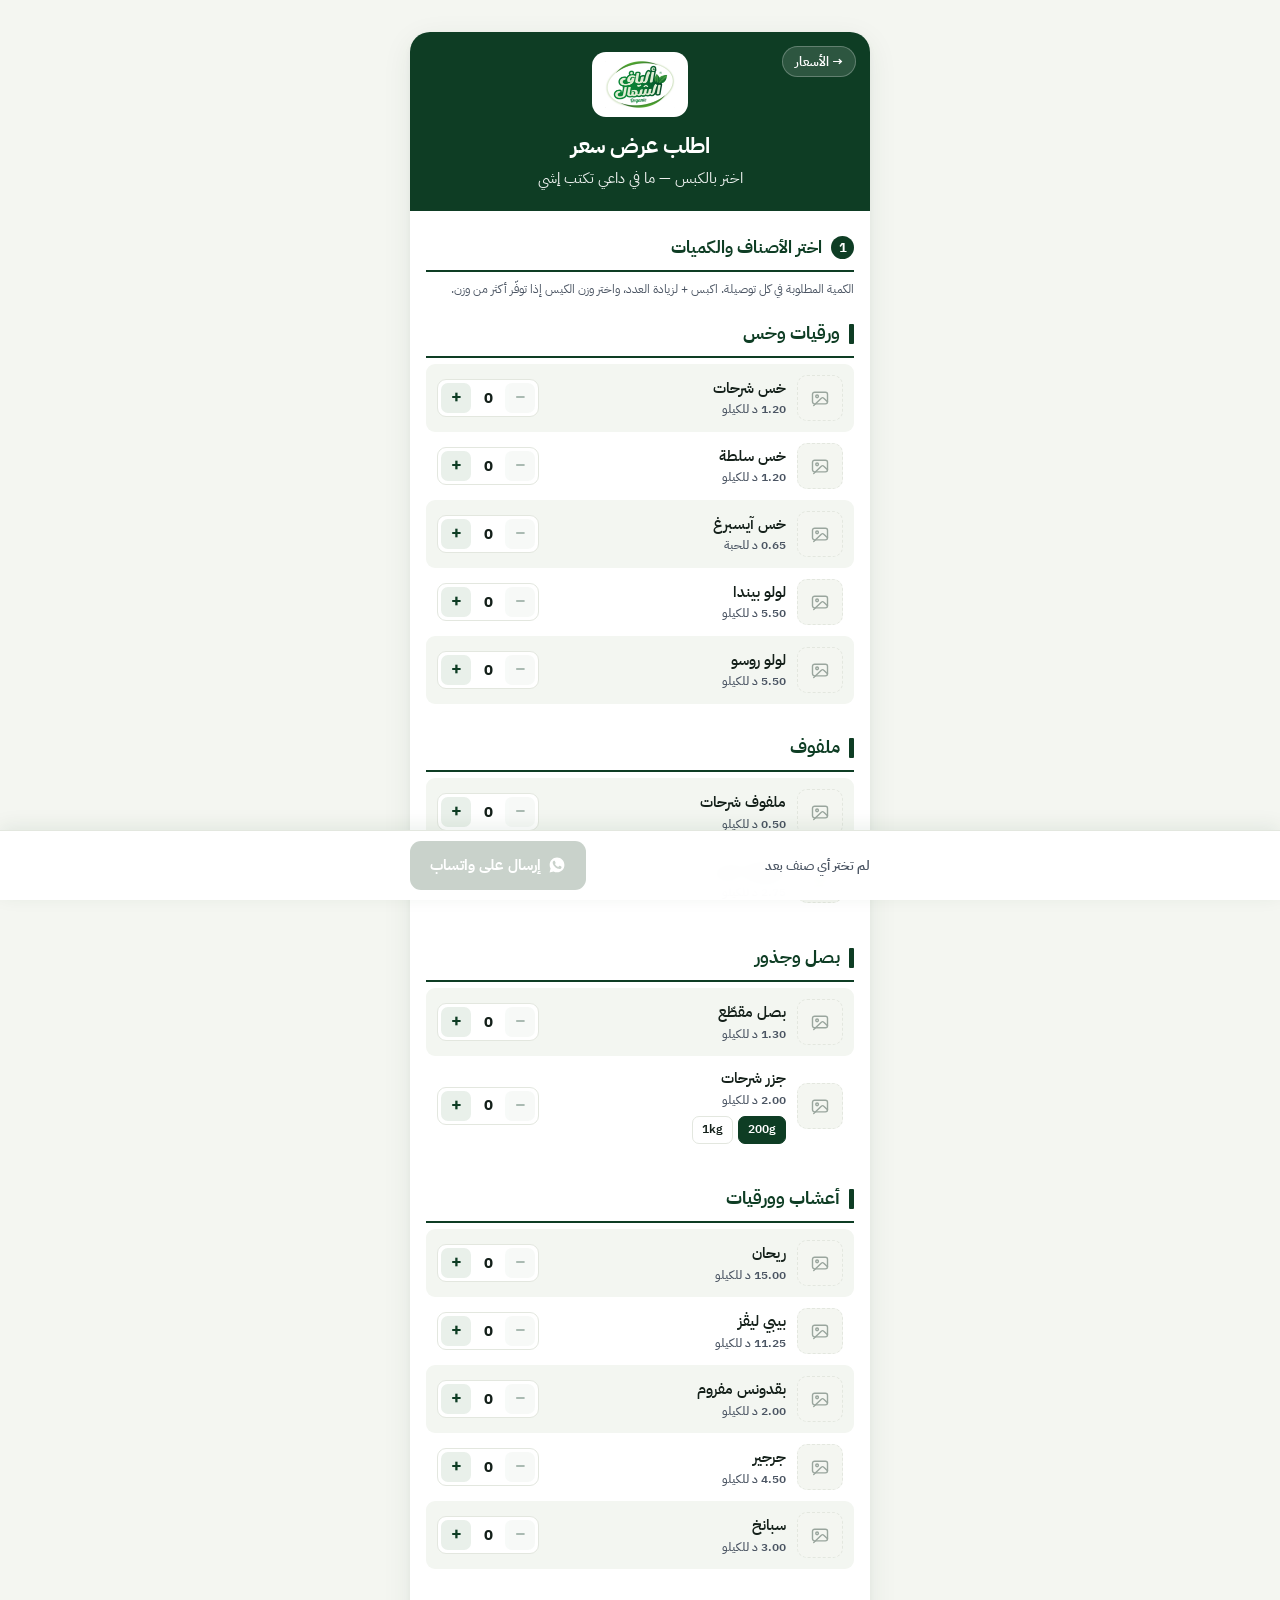
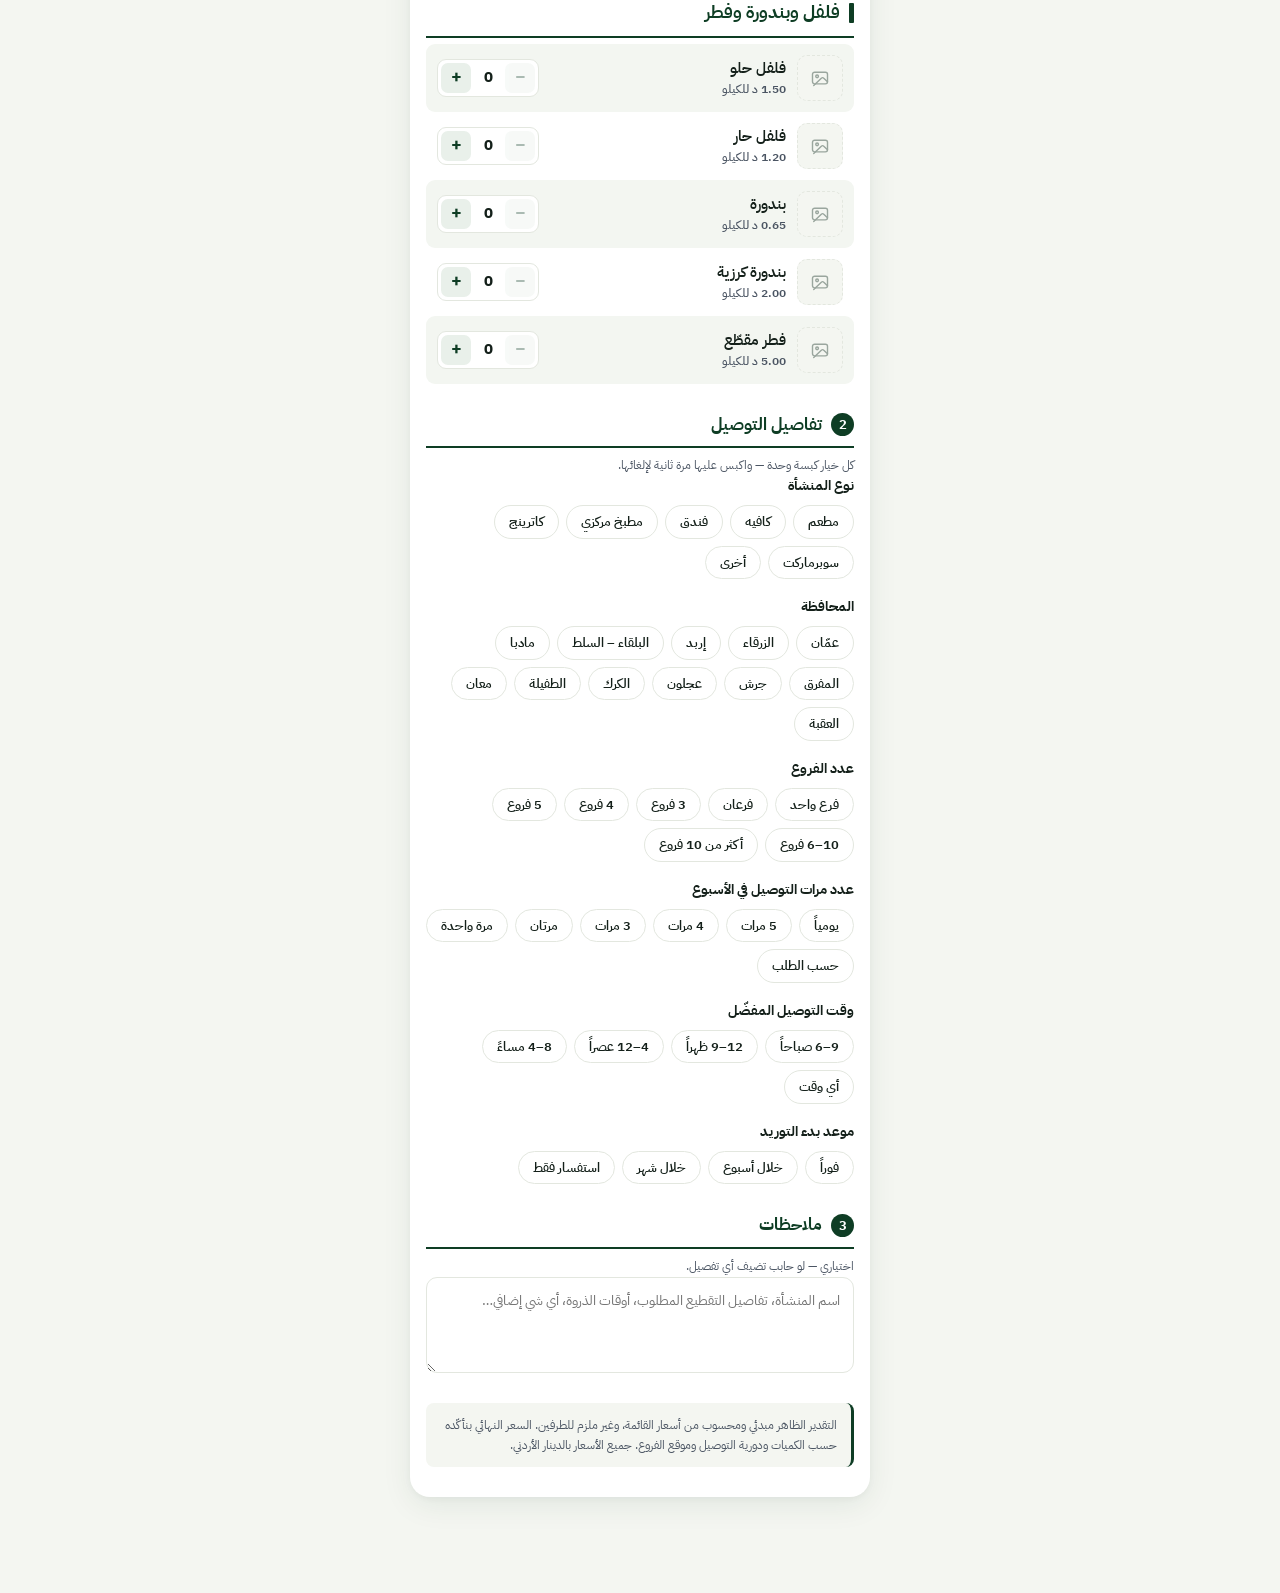
==== quote.html @ bb57bdc0 "Unify catalogue pricing per kilo, add product gallery and quote page Catalogue - Move all pricing to" ====
<!DOCTYPE html>
<html lang="ar" dir="rtl">
<head>
<meta charset="UTF-8">
<meta name="viewport" content="width=device-width, initial-scale=1.0">
<title>اطلب عرض سعر — ألياف الشمال</title>
<meta name="description" content="اختر الأصناف والكميات وتفاصيل التوصيل بالكبس، وأرسل طلب عرض السعر مباشرة على واتساب ألياف الشمال.">

<meta property="og:type" content="website">
<meta property="og:site_name" content="ألياف الشمال">
<meta property="og:locale" content="ar_JO">
<meta property="og:title" content="اطلب عرض سعر — ألياف الشمال">
<meta property="og:description" content="اختر أصنافك وكمياتك وتفاصيل التوصيل بالكبس، ويوصلنا طلبك مرتّباً على واتساب.">
<meta property="og:url" content="https://alyaf-alshamal-prices.pages.dev/quote.html">
<meta property="og:image" content="https://alyaf-alshamal-prices.pages.dev/assets/og-image-v2.png">
<meta property="og:image:width" content="1200">
<meta property="og:image:height" content="630">
<meta property="og:image:alt" content="ألياف الشمال — طلب عرض سعر">
<meta name="twitter:card" content="summary_large_image">

<link rel="icon" href="assets/logo.png">
<link rel="preconnect" href="https://fonts.googleapis.com">
<link rel="preconnect" href="https://fonts.gstatic.com" crossorigin>
<link href="https://fonts.googleapis.com/css2?family=IBM+Plex+Sans+Arabic:wght@400;500;600;700&display=swap" rel="stylesheet">
<link rel="stylesheet" href="assets/styles.css">
</head>

<body class="has-sendbar">
<main class="sheet">

  <header class="masthead compact">
    <a class="back-link" href="index.html">→ الأسعار</a>
    <img src="assets/logo.png" alt="ألياف الشمال">
    <div class="wordmark">اطلب عرض سعر</div>
    <p class="descriptor">اختر بالكبس — ما في داعي تكتب إشي</p>
  </header>

  <div class="steps">

    <section class="step">
      <h2 class="step-heading"><span class="step-num">1</span> اختر الأصناف والكميات</h2>
      <p class="step-note">الكمية المطلوبة في كل توصيلة. اكبس + لزيادة العدد، واختر وزن الكيس إذا توفّر أكثر من وزن.</p>
      <div id="items"></div>
    </section>

    <section class="step">
      <h2 class="step-heading"><span class="step-num">2</span> تفاصيل التوصيل</h2>
      <p class="step-note">كل خيار كبسة وحدة — واكبس عليها مرة ثانية لإلغائها.</p>
      <div id="questions"></div>
    </section>

    <section class="step">
      <h2 class="step-heading"><span class="step-num">3</span> ملاحظات</h2>
      <p class="step-note">اختياري — لو حابب تضيف أي تفصيل.</p>
      <textarea id="notes" placeholder="اسم المنشأة، تفاصيل التقطيع المطلوب، أوقات الذروة، أي شي إضافي…"></textarea>
    </section>

  </div>

  <noscript>
    <p class="noscript-note">
      لاستخدام صفحة طلب عرض السعر يلزم تفعيل الجافاسكربت،
      أو تواصل معنا مباشرة على 0777717753.
    </p>
  </noscript>

  <div class="page-tail">
    <p class="est-note">
      التقدير الظاهر مبدئي ومحسوب من أسعار القائمة، وغير ملزم للطرفين.
      السعر النهائي بنأكّده حسب الكميات ودورية التوصيل وموقع الفروع.
      جميع الأسعار بالدينار الأردني.
    </p>
  </div>

</main>

<div class="sendbar">
  <div class="sendbar-inner">
    <div class="sendbar-sum">
      <div class="sendbar-count" id="sb-count">لم تختر أي صنف بعد</div>
      <div class="sendbar-total" id="sb-total"></div>
    </div>
    <button type="button" class="send-btn" id="send" disabled>
      <svg viewBox="0 0 24 24" fill="currentColor" aria-hidden="true"><path d="M12.04 2C6.6 2 2.2 6.4 2.2 11.84c0 1.74.46 3.42 1.32 4.9L2.06 22l5.4-1.42a9.8 9.8 0 0 0 4.58 1.16h.01c5.43 0 9.84-4.4 9.84-9.84C21.89 6.4 17.48 2 12.04 2Zm5.76 13.9c-.24.68-1.4 1.3-1.94 1.34-.5.05-1.13.07-1.82-.11-.42-.11-.96-.29-1.65-.59-2.9-1.25-4.8-4.17-4.94-4.36-.15-.2-1.19-1.58-1.19-3.02s.76-2.14 1.03-2.44c.27-.29.58-.37.78-.37h.56c.18 0 .42-.03.65.5.24.55.82 1.9.89 2.04.07.15.12.32.02.51-.1.2-.15.32-.29.49-.15.17-.31.38-.44.51-.15.15-.3.31-.13.6.17.3.76 1.24 1.62 2.01 1.11.99 2.05 1.3 2.34 1.44.29.15.46.12.63-.07.17-.2.73-.85.92-1.14.2-.29.39-.24.66-.15.27.1 1.71.81 2 .95.29.15.49.22.56.34.07.12.07.7-.17 1.38Z"/></svg>
      إرسال على واتساب
    </button>
  </div>
</div>

<script src="assets/products.js"></script>
<script src="assets/gallery.js"></script>
<script src="assets/quote.js"></script>
</body>
</html>
---- assets/styles.css ----
/* ============================================================
   ألياف الشمال — تنسيقات مشتركة (صفحة الأسعار + طلب عرض السعر)
   ============================================================ */

*, *::before, *::after { box-sizing: border-box; margin: 0; padding: 0; }

/* السمة hidden تسبق أي display في هذا الملف */
[hidden] { display: none !important; }

/* عزل الأرقام والنطاقات الرقمية عن اتجاه النص العربي */
bdi { direction: ltr; unicode-bidi: isolate; }

:root {
  --brand:        #0E3D24;
  --brand-soft:   #175C36;
  --brand-tint:   #E9F0EA;
  --whatsapp:     #25D366;
  --whatsapp-hov: #1FB558;
  --paper:        #FFFFFF;
  --surface:      #F4F6F1;
  --band:         #F3F6F1;
  --rule:         #E3E7DF;
  --text:         #14201A;
  --text-soft:    #4B5563;
  --sheet-w:      460px;
}

html { background: var(--surface); }

body {
  font-family: 'IBM Plex Sans Arabic', system-ui, sans-serif;
  background: var(--surface);
  color: var(--text);
  line-height: 1.55;
  padding: 18px 14px 36px;
  -webkit-font-smoothing: antialiased;
}
body.no-scroll { overflow: hidden; }
body.has-sendbar { padding-bottom: calc(96px + env(safe-area-inset-bottom)); }

.sheet {
  max-width: var(--sheet-w);
  margin-inline: auto;
  background: var(--paper);
  border-radius: 20px;
  box-shadow: 0 8px 30px rgba(14, 61, 36, .08), 0 2px 6px rgba(0, 0, 0, .04);
}

button { font: inherit; color: inherit; }

/* ---------- الترويسة ---------- */
.masthead {
  background: var(--brand);
  color: #fff;
  text-align: center;
  padding: 30px 22px 26px;
  border-radius: 20px 20px 0 0;
  position: relative;
}
.masthead img {
  width: 138px;
  height: auto;
  display: block;
  margin-inline: auto;
  margin-bottom: 16px;
  background: #fff;
  padding: 12px 16px;
  border-radius: 14px;
}
.wordmark { font-size: 30px; font-weight: 700; letter-spacing: -.5px; }
.descriptor { font-size: 14.5px; opacity: .92; margin-top: 4px; }

.service-notes {
  display: flex;
  flex-wrap: wrap;
  justify-content: center;
  gap: 7px;
  margin-top: 16px;
}
.service-notes span {
  border: 1px solid rgba(255, 255, 255, .28);
  background: rgba(255, 255, 255, .1);
  border-radius: 999px;
  padding: 5px 13px;
  font-size: 12px;
  font-weight: 500;
}

/* ترويسة مختصرة لصفحة طلب السعر */
.masthead.compact { padding: 20px 18px 22px; }
.masthead.compact img { width: 96px; margin-bottom: 12px; padding: 9px 13px; }
.masthead.compact .wordmark { font-size: 22px; }

.back-link {
  position: absolute;
  inset-inline-start: 14px;
  top: 14px;
  color: #fff;
  text-decoration: none;
  font-size: 12.5px;
  font-weight: 600;
  background: rgba(255, 255, 255, .13);
  border: 1px solid rgba(255, 255, 255, .25);
  border-radius: 999px;
  padding: 5px 12px;
}

/* ---------- الكتالوج ---------- */
.catalogue { padding: 6px 16px 4px; }

.group + .group { margin-top: 30px; }
.group:first-child { margin-top: 22px; }

.group-heading {
  font-size: 17.5px;
  font-weight: 700;
  color: var(--brand);
  padding-bottom: 9px;
  margin-bottom: 6px;
  border-bottom: 2px solid var(--brand);
  display: flex;
  align-items: center;
  gap: 9px;
}
.group-heading::before {
  content: "";
  width: 5px;
  height: 20px;
  background: var(--brand);
  border-radius: 1px;
}

.group ul { list-style: none; }

.line {
  display: grid;
  grid-template-columns: 46px 1fr auto;
  align-items: center;
  gap: 11px;
  padding: 10px;
  border-radius: 8px;
}
.line:nth-child(even) { background: var(--band); }

.line-main { min-width: 0; }
.name { font-size: 15.5px; font-weight: 600; }

.packs {
  font-size: 11.8px;
  font-weight: 500;
  color: var(--text-soft);
  margin-top: 2px;
  display: flex;
  flex-direction: column;
  gap: 1px;
}
.packs span { white-space: nowrap; }
.packs bdi { font-weight: 600; }

.line.no-photo, .pick.no-photo { grid-template-columns: 1fr auto; }

.price {
  text-align: left;
  border-inline-start: 1px solid var(--rule);
  padding-inline-start: 11px;
  min-width: 78px;
}
.price b {
  display: block;
  font-size: 19px;
  font-weight: 700;
  color: var(--brand);
  direction: ltr;
  font-variant-numeric: tabular-nums;
  line-height: 1.15;
}
.price small {
  display: block;
  font-size: 10.5px;
  font-weight: 600;
  color: var(--text-soft);
}

/* ---------- كبسة الصورة ---------- */
.photo-btn {
  position: relative;
  width: 46px;
  height: 46px;
  padding: 0;
  border: 1px solid var(--rule);
  border-radius: 10px;
  background: var(--paper);
  cursor: pointer;
  overflow: hidden;
  display: grid;
  place-items: center;
  flex: none;
}
.photo-btn img { width: 100%; height: 100%; object-fit: cover; display: block; }
.photo-btn svg { width: 20px; height: 20px; color: #9AA69E; }
.photo-btn.is-empty { background: var(--surface); border-style: dashed; }
.photo-btn:hover { border-color: var(--brand); }
.photo-btn:focus-visible { outline: 2px solid var(--brand); outline-offset: 2px; }

.photo-badge {
  position: absolute;
  inset-block-end: 2px;
  inset-inline-end: 2px;
  background: rgba(14, 61, 36, .85);
  color: #fff;
  font-size: 9.5px;
  font-weight: 700;
  line-height: 1;
  padding: 2px 4px;
  border-radius: 4px;
}

.photo-hint {
  display: flex;
  align-items: center;
  gap: 7px;
  margin: 16px 16px 0;
  padding: 9px 12px;
  background: var(--brand-tint);
  color: var(--brand);
  border-radius: 9px;
  font-size: 11.8px;
  font-weight: 600;
}

/* ---------- المعرض ---------- */
.lightbox {
  position: fixed;
  inset: 0;
  z-index: 60;
  background: rgba(10, 22, 16, .82);
  display: grid;
  place-items: center;
  padding: 16px;
}
.lightbox[hidden] { display: none; }

.lb-panel {
  width: 100%;
  max-width: var(--sheet-w);
  background: var(--paper);
  border-radius: 16px;
  overflow: hidden;
}
.lb-head {
  display: flex;
  align-items: center;
  justify-content: space-between;
  gap: 10px;
  background: var(--brand);
  color: #fff;
  padding: 11px 14px;
}
.lb-name { font-size: 15.5px; font-weight: 700; }
.lb-close {
  border: 0;
  background: rgba(255, 255, 255, .16);
  color: #fff;
  width: 30px;
  height: 30px;
  border-radius: 8px;
  cursor: pointer;
  font-size: 14px;
  line-height: 1;
}

.lb-frame {
  position: relative;
  background: var(--surface);
  aspect-ratio: 4 / 3;
  display: grid;
  place-items: center;
  overflow: hidden;
}
.lb-img { width: 100%; height: 100%; object-fit: contain; display: block; }
.lb-empty { font-size: 13px; color: var(--text-soft); font-weight: 600; padding: 20px; text-align: center; }

.lb-nav {
  position: absolute;
  top: 50%;
  transform: translateY(-50%);
  width: 40px;
  height: 40px;
  border: 0;
  border-radius: 50%;
  background: rgba(255, 255, 255, .93);
  box-shadow: 0 2px 8px rgba(0, 0, 0, .18);
  cursor: pointer;
  font-size: 26px;
  line-height: 1;
  color: var(--brand);
  display: grid;
  place-items: center;
  padding-bottom: 3px;
}
.lb-prev { inset-inline-start: 10px; }
.lb-next { inset-inline-end: 10px; }

.lb-counter {
  text-align: center;
  font-size: 12px;
  font-weight: 700;
  color: var(--text-soft);
  padding: 9px;
  direction: ltr;
}

/* ---------- شروط الخدمة ---------- */
.service-grid {
  display: grid;
  grid-template-columns: 1fr 1fr;
  gap: 8px;
  padding: 26px 16px 0;
}
.service-grid div {
  background: var(--brand-tint);
  color: var(--brand);
  border-radius: 10px;
  padding: 11px 13px;
  font-size: 12.5px;
  font-weight: 600;
}

/* ---------- بطاقتان: عرض سعر + عيّنة مجانية ---------- */
.dual {
  display: grid;
  grid-template-columns: 1fr 1fr;
  gap: 9px;
  padding: 22px 16px 0;
}
.dual-card {
  display: flex;
  flex-direction: column;
  align-items: center;
  text-align: center;
  gap: 5px;
  text-decoration: none;
  border-radius: 13px;
  padding: 17px 12px 16px;
  background: var(--brand-tint);
  color: var(--brand);
  border: 1px solid transparent;
}
.dual-card.is-primary { background: var(--brand); color: #fff; }
.dual-card:not(.is-primary) { border-color: var(--rule); }
.dual-card svg { width: 26px; height: 26px; margin-bottom: 2px; }
.dual-title { font-size: 15px; font-weight: 700; line-height: 1.3; }
.dual-sub { font-size: 11.5px; font-weight: 500; opacity: .82; line-height: 1.45; }

/* ---------- الطلب ---------- */
.order { padding: 14px 16px 4px; }
.order a {
  display: block;
  background: var(--whatsapp);
  color: #fff;
  text-align: center;
  text-decoration: none;
  font-size: 16px;
  font-weight: 700;
  padding: 15px 18px;
  border-radius: 12px;
}
.order a:hover { background: var(--whatsapp-hov); }
.order .tel {
  text-align: center;
  font-size: 19px;
  font-weight: 700;
  letter-spacing: 1px;
  direction: ltr;
  margin-top: 11px;
}
.order .tel-note {
  text-align: center;
  font-size: 11.5px;
  color: var(--text-soft);
  margin-top: 2px;
}

/* ---------- التذييل ---------- */
.closing { padding: 20px 16px 24px; }

.policy {
  background: var(--surface);
  border-inline-start: 3px solid var(--brand);
  border-radius: 8px;
  padding: 13px 15px;
  font-size: 12px;
  line-height: 1.7;
  color: var(--text-soft);
}
.policy b {
  display: block;
  color: var(--brand);
  font-size: 12.5px;
  margin-bottom: 4px;
}

.currency-note {
  text-align: center;
  font-size: 11.5px;
  color: var(--text-soft);
  margin-top: 14px;
  padding-top: 14px;
  border-top: 1px solid var(--rule);
}

.noscript-note {
  margin: 20px 16px;
  padding: 14px;
  background: #FDF1E7;
  border: 1px solid #F0D3B8;
  border-radius: 10px;
  font-size: 13px;
  color: #7A4A1E;
  text-align: center;
}

/* ============================================================
   صفحة طلب عرض السعر
   ============================================================ */

.steps { padding: 4px 16px 0; }
.step + .step { margin-top: 28px; }
.step:first-child { margin-top: 20px; }

.step-heading {
  display: flex;
  align-items: center;
  gap: 9px;
  font-size: 16.5px;
  font-weight: 700;
  color: var(--brand);
  padding-bottom: 9px;
  border-bottom: 2px solid var(--brand);
  margin-bottom: 4px;
}
.step-num {
  flex: none;
  width: 23px;
  height: 23px;
  border-radius: 50%;
  background: var(--brand);
  color: #fff;
  font-size: 12.5px;
  display: grid;
  place-items: center;
}
.step-note {
  font-size: 11.8px;
  color: var(--text-soft);
  margin: 8px 0 2px;
}

.q-block + .q-block { margin-top: 18px; }
.q-label { font-size: 13.5px; font-weight: 700; margin-bottom: 8px; }
.q-label .q-opt { font-size: 11px; font-weight: 500; color: var(--text-soft); }

.chips { display: flex; flex-wrap: wrap; gap: 7px; }
.chip {
  border: 1px solid var(--rule);
  background: var(--paper);
  border-radius: 999px;
  padding: 7px 14px;
  font-size: 13px;
  font-weight: 600;
  color: var(--text);
  cursor: pointer;
  line-height: 1.35;
}
.chip[aria-pressed="true"] {
  background: var(--brand);
  border-color: var(--brand);
  color: #fff;
}
.chip:focus-visible { outline: 2px solid var(--brand); outline-offset: 2px; }

/* صفوف الأصناف في صفحة الطلب */
.pick {
  display: grid;
  grid-template-columns: 46px 1fr auto;
  align-items: center;
  gap: 11px;
  padding: 10px;
  border-radius: 9px;
  border: 1px solid transparent;
}
.pick:nth-child(even) { background: var(--band); }
.pick.is-on {
  background: var(--brand-tint);
  border-color: rgba(14, 61, 36, .22);
}
.pick-main { min-width: 0; }
.pick-name { font-size: 15px; font-weight: 600; }
.pick-meta {
  font-size: 11.5px;
  color: var(--text-soft);
  font-weight: 500;
  margin-top: 1px;
}
.pick-meta bdi { font-weight: 600; }

.pack-chips { display: flex; flex-wrap: wrap; gap: 5px; margin-top: 7px; }
.pack-chip {
  border: 1px solid var(--rule);
  background: var(--paper);
  border-radius: 7px;
  padding: 4px 9px;
  font-size: 11.5px;
  font-weight: 600;
  cursor: pointer;
  direction: ltr;
}
.pack-chip[aria-pressed="true"] {
  background: var(--brand);
  border-color: var(--brand);
  color: #fff;
}

.stepper {
  display: flex;
  align-items: center;
  gap: 3px;
  background: var(--paper);
  border: 1px solid var(--rule);
  border-radius: 9px;
  padding: 3px;
}
.stepper button {
  width: 30px;
  height: 30px;
  border: 0;
  border-radius: 7px;
  background: var(--brand-tint);
  color: var(--brand);
  font-size: 18px;
  font-weight: 700;
  line-height: 1;
  cursor: pointer;
  display: grid;
  place-items: center;
  padding-bottom: 2px;
}
.stepper button:disabled { opacity: .35; cursor: default; }
.stepper output {
  min-width: 28px;
  text-align: center;
  font-size: 15px;
  font-weight: 700;
  font-variant-numeric: tabular-nums;
  direction: ltr;
}

#notes {
  width: 100%;
  min-height: 96px;
  border: 1px solid var(--rule);
  border-radius: 11px;
  padding: 12px 13px;
  font: inherit;
  font-size: 14px;
  line-height: 1.6;
  background: var(--paper);
  color: var(--text);
  resize: vertical;
}
#notes:focus { outline: 2px solid var(--brand); outline-offset: 1px; border-color: var(--brand); }

/* الشريط السفلي */
.sendbar {
  position: fixed;
  inset-inline: 0;
  bottom: 0;
  z-index: 40;
  background: rgba(255, 255, 255, .97);
  backdrop-filter: blur(8px);
  border-top: 1px solid var(--rule);
  box-shadow: 0 -4px 18px rgba(14, 61, 36, .08);
  padding: 10px 14px calc(10px + env(safe-area-inset-bottom));
}
.sendbar-inner {
  max-width: var(--sheet-w);
  margin-inline: auto;
  display: flex;
  align-items: center;
  gap: 10px;
}
.sendbar-sum { flex: 1; min-width: 0; line-height: 1.4; }
.sendbar-count { font-size: 12.5px; font-weight: 600; color: var(--text-soft); }
.sendbar-total {
  font-size: 16px;
  font-weight: 700;
  color: var(--brand);
  font-variant-numeric: tabular-nums;
}

.send-btn {
  flex: none;
  border: 0;
  background: var(--whatsapp);
  color: #fff;
  font-size: 15px;
  font-weight: 700;
  padding: 13px 20px;
  border-radius: 11px;
  cursor: pointer;
  display: flex;
  align-items: center;
  gap: 7px;
}
.send-btn:hover:not(:disabled) { background: var(--whatsapp-hov); }
.send-btn:disabled { background: #C9D2CB; cursor: default; }
.send-btn svg { width: 18px; height: 18px; }

.page-tail { padding: 22px 16px 30px; }
.est-note {
  background: var(--surface);
  border-inline-start: 3px solid var(--brand);
  border-radius: 8px;
  padding: 12px 14px;
  font-size: 11.8px;
  line-height: 1.7;
  color: var(--text-soft);
}

@media (min-width: 600px) {
  body { padding: 32px 20px 60px; }
}

@media print {
  body { padding: 16px 14px 20px; }
  .sheet { box-shadow: none; }
  .order a { color: #fff; }
  .photo-btn, .photo-hint, .lightbox { display: none !important; }
  .line { grid-template-columns: 1fr auto; }
  * { -webkit-print-color-adjust: exact; print-color-adjust: exact; }
}
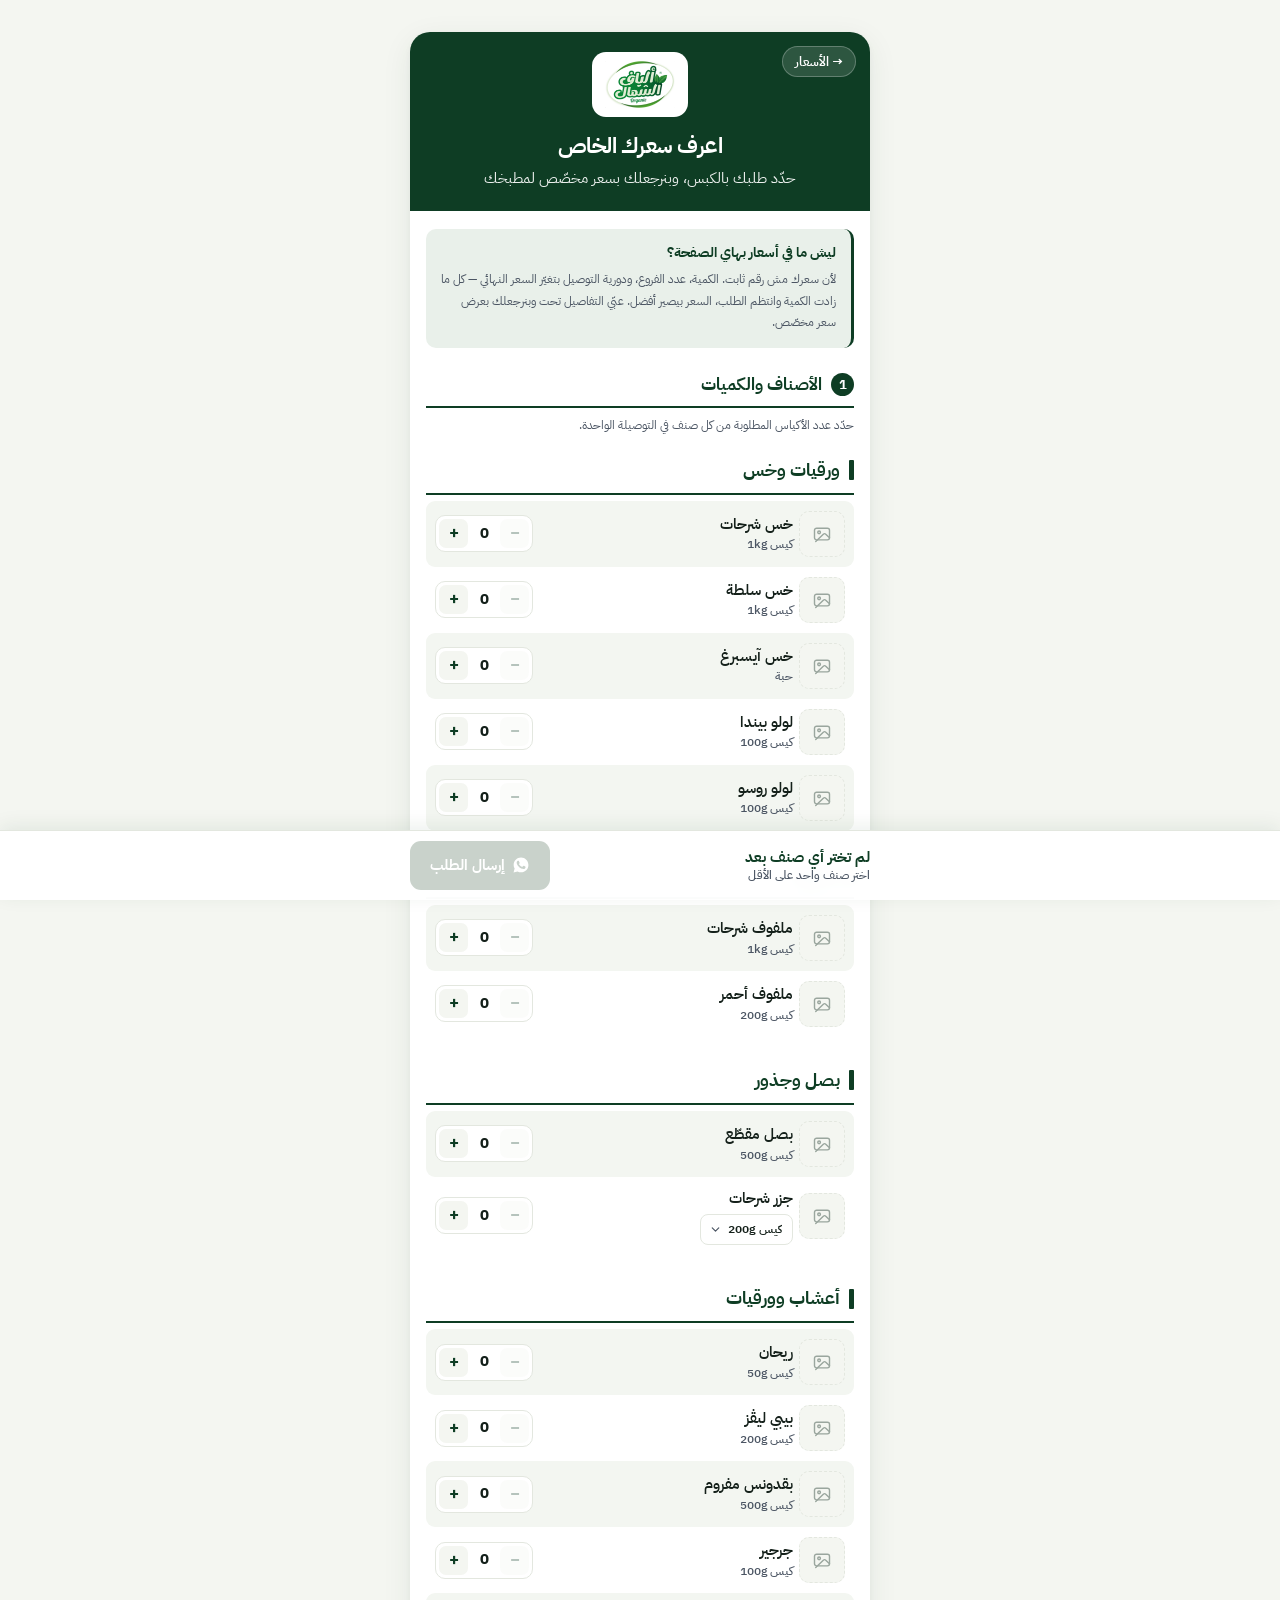
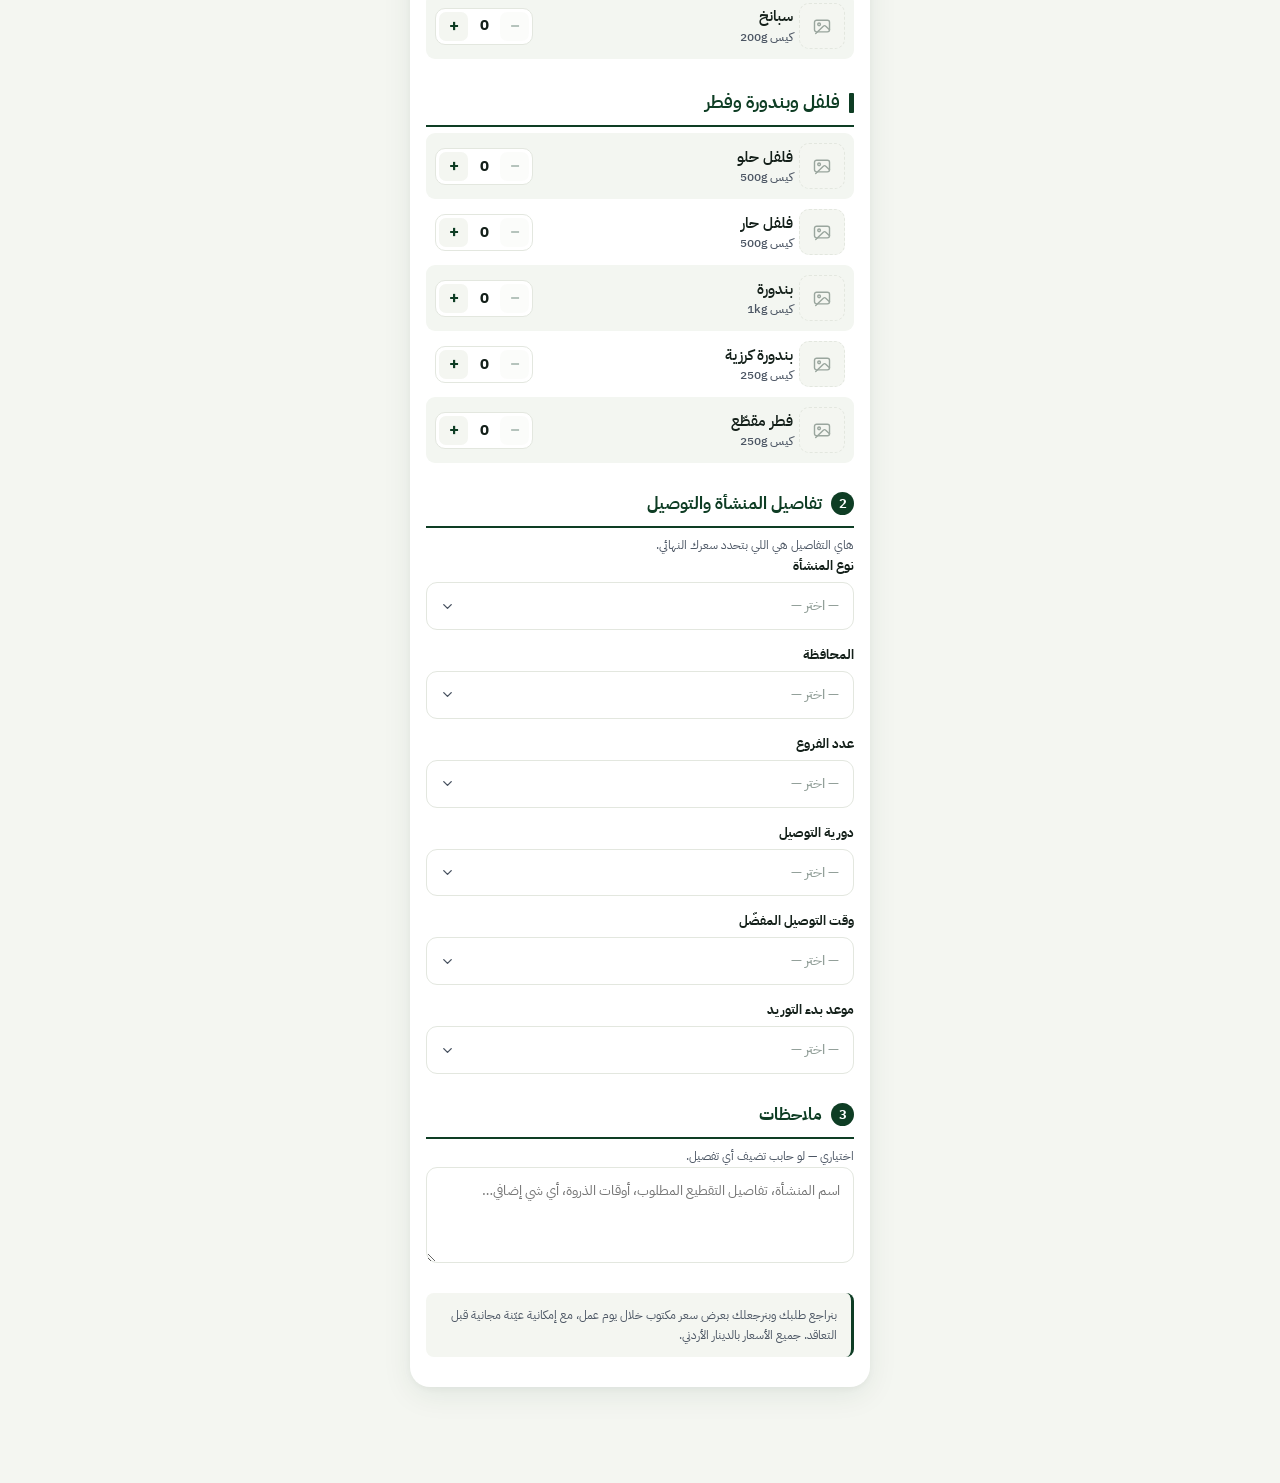
==== commit 878212b3: "Show unit beside price, list sizes in a column, drop prices from quote page Catalogue - Put the curr" ====
--- a/quote.html
+++ b/quote.html
@@ -3,19 +3,19 @@
 <head>
 <meta charset="UTF-8">
 <meta name="viewport" content="width=device-width, initial-scale=1.0">
-<title>اطلب عرض سعر — ألياف الشمال</title>
-<meta name="description" content="اختر الأصناف والكميات وتفاصيل التوصيل بالكبس، وأرسل طلب عرض السعر مباشرة على واتساب ألياف الشمال.">
+<title>اعرف سعرك الخاص — ألياف الشمال</title>
+<meta name="description" content="حدّد أصنافك وكمياتك وتفاصيل التوصيل، واحصل على عرض سعر مخصّص من ألياف الشمال حسب حجم طلبك وعدد فروعك.">
 
 <meta property="og:type" content="website">
 <meta property="og:site_name" content="ألياف الشمال">
 <meta property="og:locale" content="ar_JO">
-<meta property="og:title" content="اطلب عرض سعر — ألياف الشمال">
-<meta property="og:description" content="اختر أصنافك وكمياتك وتفاصيل التوصيل بالكبس، ويوصلنا طلبك مرتّباً على واتساب.">
+<meta property="og:title" content="اعرف سعرك الخاص — ألياف الشمال">
+<meta property="og:description" content="سعرك مش رقم ثابت. حدّد أصنافك وكمياتك ودورية التوصيل، وبنرجعلك بعرض سعر مخصّص.">
 <meta property="og:url" content="https://alyaf-alshamal-prices.pages.dev/quote.html">
 <meta property="og:image" content="https://alyaf-alshamal-prices.pages.dev/assets/og-image-v2.png">
 <meta property="og:image:width" content="1200">
 <meta property="og:image:height" content="630">
-<meta property="og:image:alt" content="ألياف الشمال — طلب عرض سعر">
+<meta property="og:image:alt" content="ألياف الشمال — اعرف سعرك الخاص">
 <meta name="twitter:card" content="summary_large_image">
 
 <link rel="icon" href="assets/logo.png">
@@ -31,21 +31,30 @@
   <header class="masthead compact">
     <a class="back-link" href="index.html">→ الأسعار</a>
     <img src="assets/logo.png" alt="ألياف الشمال">
-    <div class="wordmark">اطلب عرض سعر</div>
-    <p class="descriptor">اختر بالكبس — ما في داعي تكتب إشي</p>
+    <div class="wordmark">اعرف سعرك الخاص</div>
+    <p class="descriptor">حدّد طلبك بالكبس، وبنرجعلك بسعر مخصّص لمطبخك</p>
   </header>
+
+  <section class="explainer">
+    <b>ليش ما في أسعار بهاي الصفحة؟</b>
+    <p>
+      لأن سعرك مش رقم ثابت. الكمية، عدد الفروع، ودورية التوصيل بتغيّر السعر النهائي —
+      كل ما زادت الكمية وانتظم الطلب، السعر بيصير أفضل.
+      عبّي التفاصيل تحت وبنرجعلك بعرض سعر مخصّص.
+    </p>
+  </section>
 
   <div class="steps">
 
     <section class="step">
-      <h2 class="step-heading"><span class="step-num">1</span> اختر الأصناف والكميات</h2>
-      <p class="step-note">الكمية المطلوبة في كل توصيلة. اكبس + لزيادة العدد، واختر وزن الكيس إذا توفّر أكثر من وزن.</p>
+      <h2 class="step-heading"><span class="step-num">1</span> الأصناف والكميات</h2>
+      <p class="step-note">حدّد عدد الأكياس المطلوبة من كل صنف في التوصيلة الواحدة.</p>
       <div id="items"></div>
     </section>
 
     <section class="step">
-      <h2 class="step-heading"><span class="step-num">2</span> تفاصيل التوصيل</h2>
-      <p class="step-note">كل خيار كبسة وحدة — واكبس عليها مرة ثانية لإلغائها.</p>
+      <h2 class="step-heading"><span class="step-num">2</span> تفاصيل المنشأة والتوصيل</h2>
+      <p class="step-note">هاي التفاصيل هي اللي بتحدد سعرك النهائي.</p>
       <div id="questions"></div>
     </section>
 
@@ -59,15 +68,14 @@
 
   <noscript>
     <p class="noscript-note">
-      لاستخدام صفحة طلب عرض السعر يلزم تفعيل الجافاسكربت،
+      لاستخدام هذي الصفحة يلزم تفعيل الجافاسكربت،
       أو تواصل معنا مباشرة على 0777717753.
     </p>
   </noscript>
 
   <div class="page-tail">
     <p class="est-note">
-      التقدير الظاهر مبدئي ومحسوب من أسعار القائمة، وغير ملزم للطرفين.
-      السعر النهائي بنأكّده حسب الكميات ودورية التوصيل وموقع الفروع.
+      بنراجع طلبك وبنرجعلك بعرض سعر مكتوب خلال يوم عمل، مع إمكانية عيّنة مجانية قبل التعاقد.
       جميع الأسعار بالدينار الأردني.
     </p>
   </div>
@@ -78,11 +86,11 @@
   <div class="sendbar-inner">
     <div class="sendbar-sum">
       <div class="sendbar-count" id="sb-count">لم تختر أي صنف بعد</div>
-      <div class="sendbar-total" id="sb-total"></div>
+      <div class="sendbar-hint" id="sb-hint">اختر صنف واحد على الأقل</div>
     </div>
     <button type="button" class="send-btn" id="send" disabled>
       <svg viewBox="0 0 24 24" fill="currentColor" aria-hidden="true"><path d="M12.04 2C6.6 2 2.2 6.4 2.2 11.84c0 1.74.46 3.42 1.32 4.9L2.06 22l5.4-1.42a9.8 9.8 0 0 0 4.58 1.16h.01c5.43 0 9.84-4.4 9.84-9.84C21.89 6.4 17.48 2 12.04 2Zm5.76 13.9c-.24.68-1.4 1.3-1.94 1.34-.5.05-1.13.07-1.82-.11-.42-.11-.96-.29-1.65-.59-2.9-1.25-4.8-4.17-4.94-4.36-.15-.2-1.19-1.58-1.19-3.02s.76-2.14 1.03-2.44c.27-.29.58-.37.78-.37h.56c.18 0 .42-.03.65.5.24.55.82 1.9.89 2.04.07.15.12.32.02.51-.1.2-.15.32-.29.49-.15.17-.31.38-.44.51-.15.15-.3.31-.13.6.17.3.76 1.24 1.62 2.01 1.11.99 2.05 1.3 2.34 1.44.29.15.46.12.63-.07.17-.2.73-.85.92-1.14.2-.29.39-.24.66-.15.27.1 1.71.81 2 .95.29.15.49.22.56.34.07.12.07.7-.17 1.38Z"/></svg>
-      إرسال على واتساب
+      إرسال الطلب
     </button>
   </div>
 </div>
--- a/assets/styles.css
+++ b/assets/styles.css
@@ -134,51 +134,50 @@
 
 .line {
   display: grid;
-  grid-template-columns: 46px 1fr auto;
-  align-items: center;
-  gap: 11px;
-  padding: 10px;
+  grid-template-columns: 42px minmax(0, 1fr) auto auto;
+  align-items: center;
+  gap: 9px;
+  padding: 10px 8px;
   border-radius: 8px;
 }
 .line:nth-child(even) { background: var(--band); }
-
-.line-main { min-width: 0; }
-.name { font-size: 15.5px; font-weight: 600; }
-
-.packs {
-  font-size: 11.8px;
-  font-weight: 500;
-  color: var(--text-soft);
-  margin-top: 2px;
-  display: flex;
-  flex-direction: column;
-  gap: 1px;
-}
-.packs span { white-space: nowrap; }
-.packs bdi { font-weight: 600; }
-
-.line.no-photo, .pick.no-photo { grid-template-columns: 1fr auto; }
-
+.line.no-photo { grid-template-columns: minmax(0, 1fr) auto auto; }
+
+.name { font-size: 15px; font-weight: 600; min-width: 0; }
+
+/* عمود الأحجام المتوفّرة */
+.sizes { display: flex; flex-wrap: wrap; gap: 4px; justify-content: flex-end; }
+.size {
+  font-size: 11.5px;
+  font-weight: 600;
+  color: var(--text-soft);
+  background: var(--paper);
+  border: 1px solid var(--rule);
+  border-radius: 6px;
+  padding: 3px 8px;
+  white-space: nowrap;
+}
+.line:nth-child(odd) .size { background: var(--band); }
+.size bdi { font-weight: 700; }
+
+/* سعر الكيلو مع الوحدة على جنبه */
 .price {
   text-align: left;
   border-inline-start: 1px solid var(--rule);
-  padding-inline-start: 11px;
-  min-width: 78px;
+  padding-inline-start: 10px;
+  white-space: nowrap;
 }
 .price b {
-  display: block;
-  font-size: 19px;
-  font-weight: 700;
-  color: var(--brand);
-  direction: ltr;
+  font-size: 18.5px;
+  font-weight: 700;
+  color: var(--brand);
   font-variant-numeric: tabular-nums;
-  line-height: 1.15;
 }
 .price small {
-  display: block;
-  font-size: 10.5px;
+  font-size: 11px;
   font-weight: 600;
   color: var(--text-soft);
+  margin-inline-start: 3px;
 }
 
 /* ---------- كبسة الصورة ---------- */
@@ -326,6 +325,55 @@
   font-weight: 600;
 }
 
+/* ---------- تنويه أن السعر يتغيّر حسب التفاصيل ---------- */
+.price-note {
+  margin: 24px 16px 0;
+  background: var(--brand-tint);
+  border: 1px solid rgba(14, 61, 36, .16);
+  border-radius: 12px;
+  padding: 15px 16px;
+}
+.price-note b {
+  display: block;
+  color: var(--brand);
+  font-size: 14px;
+  margin-bottom: 5px;
+}
+.price-note p {
+  font-size: 12.3px;
+  line-height: 1.7;
+  color: var(--text-soft);
+}
+.price-note a {
+  display: inline-block;
+  margin-top: 10px;
+  color: var(--brand);
+  font-size: 13px;
+  font-weight: 700;
+  text-decoration: none;
+  border-bottom: 2px solid var(--brand);
+  padding-bottom: 1px;
+}
+
+.explainer {
+  margin: 18px 16px 0;
+  background: var(--brand-tint);
+  border-inline-start: 3px solid var(--brand);
+  border-radius: 10px;
+  padding: 14px 15px;
+}
+.explainer b {
+  display: block;
+  color: var(--brand);
+  font-size: 13.5px;
+  margin-bottom: 5px;
+}
+.explainer p {
+  font-size: 12.3px;
+  line-height: 1.75;
+  color: var(--text-soft);
+}
+
 /* ---------- بطاقتان: عرض سعر + عيّنة مجانية ---------- */
 .dual {
   display: grid;
@@ -456,88 +504,98 @@
   margin: 8px 0 2px;
 }
 
-.q-block + .q-block { margin-top: 18px; }
-.q-label { font-size: 13.5px; font-weight: 700; margin-bottom: 8px; }
-.q-label .q-opt { font-size: 11px; font-weight: 500; color: var(--text-soft); }
-
-.chips { display: flex; flex-wrap: wrap; gap: 7px; }
-.chip {
+/* ---------- حقول القوائم المنسدلة ---------- */
+
+.field + .field { margin-top: 15px; }
+.field-label {
+  display: block;
+  font-size: 13px;
+  font-weight: 700;
+  color: var(--text);
+  margin-bottom: 6px;
+}
+
+select {
+  appearance: none;
+  -webkit-appearance: none;
+  font: inherit;
+  color: var(--text);
+  background-color: var(--paper);
+  background-image: url("data:image/svg+xml;charset=utf8,%3Csvg xmlns='http://www.w3.org/2000/svg' viewBox='0 0 24 24' fill='none' stroke='%234B5563' stroke-width='2.2' stroke-linecap='round' stroke-linejoin='round'%3E%3Cpath d='m6 9 6 6 6-6'/%3E%3C/svg%3E");
+  background-repeat: no-repeat;
+  background-size: 15px 15px;
   border: 1px solid var(--rule);
-  background: var(--paper);
-  border-radius: 999px;
-  padding: 7px 14px;
-  font-size: 13px;
+  cursor: pointer;
+}
+select:focus-visible { outline: 2px solid var(--brand); outline-offset: 1px; border-color: var(--brand); }
+
+.field-select {
+  width: 100%;
+  border-radius: 11px;
+  font-size: 14px;
   font-weight: 600;
-  color: var(--text);
-  cursor: pointer;
-  line-height: 1.35;
-}
-.chip[aria-pressed="true"] {
-  background: var(--brand);
-  border-color: var(--brand);
-  color: #fff;
-}
-.chip:focus-visible { outline: 2px solid var(--brand); outline-offset: 2px; }
-
-/* صفوف الأصناف في صفحة الطلب */
+  padding: 12px 14px;
+  padding-inline-end: 38px;
+  background-position: left 13px center;
+}
+.field-select.is-empty { color: #93A09A; font-weight: 500; }
+.field-select:not(.is-empty) { border-color: rgba(14, 61, 36, .35); background-color: var(--brand-tint); }
+
+/* ---------- صفوف الأصناف في صفحة الطلب ---------- */
+
 .pick {
   display: grid;
-  grid-template-columns: 46px 1fr auto;
-  align-items: center;
-  gap: 11px;
-  padding: 10px;
+  grid-template-columns: 42px minmax(0, 1fr) auto;
+  align-items: center;
+  gap: 10px;
+  padding: 9px 8px;
   border-radius: 9px;
   border: 1px solid transparent;
 }
+.pick.no-photo { grid-template-columns: minmax(0, 1fr) auto; }
 .pick:nth-child(even) { background: var(--band); }
 .pick.is-on {
   background: var(--brand-tint);
   border-color: rgba(14, 61, 36, .22);
 }
 .pick-main { min-width: 0; }
-.pick-name { font-size: 15px; font-weight: 600; }
-.pick-meta {
+.pick-name { font-size: 14.5px; font-weight: 600; }
+
+.pick-size {
   font-size: 11.5px;
-  color: var(--text-soft);
   font-weight: 500;
+  color: var(--text-soft);
   margin-top: 1px;
 }
-.pick-meta bdi { font-weight: 600; }
-
-.pack-chips { display: flex; flex-wrap: wrap; gap: 5px; margin-top: 7px; }
-.pack-chip {
-  border: 1px solid var(--rule);
-  background: var(--paper);
-  border-radius: 7px;
-  padding: 4px 9px;
-  font-size: 11.5px;
+
+.size-select {
+  margin-top: 5px;
+  border-radius: 8px;
+  font-size: 12px;
   font-weight: 600;
-  cursor: pointer;
-  direction: ltr;
-}
-.pack-chip[aria-pressed="true"] {
-  background: var(--brand);
-  border-color: var(--brand);
-  color: #fff;
+  padding: 5px 10px;
+  padding-inline-end: 27px;
+  background-position: left 8px center;
+  background-size: 13px 13px;
 }
 
 .stepper {
   display: flex;
   align-items: center;
-  gap: 3px;
+  gap: 2px;
   background: var(--paper);
   border: 1px solid var(--rule);
-  border-radius: 9px;
+  border-radius: 10px;
   padding: 3px;
 }
-.stepper button {
-  width: 30px;
-  height: 30px;
+.step-btn {
+  width: 29px;
+  height: 29px;
   border: 0;
   border-radius: 7px;
-  background: var(--brand-tint);
-  color: var(--brand);
-  font-size: 18px;
+  background: var(--surface);
+  color: var(--brand);
+  font-size: 17px;
   font-weight: 700;
   line-height: 1;
   cursor: pointer;
@@ -545,7 +603,8 @@
   place-items: center;
   padding-bottom: 2px;
 }
-.stepper button:disabled { opacity: .35; cursor: default; }
+.step-btn:hover:not(:disabled) { background: var(--brand-tint); }
+.step-btn:disabled { opacity: .3; cursor: default; }
 .stepper output {
   min-width: 28px;
   text-align: center;
@@ -589,14 +648,9 @@
   align-items: center;
   gap: 10px;
 }
-.sendbar-sum { flex: 1; min-width: 0; line-height: 1.4; }
-.sendbar-count { font-size: 12.5px; font-weight: 600; color: var(--text-soft); }
-.sendbar-total {
-  font-size: 16px;
-  font-weight: 700;
-  color: var(--brand);
-  font-variant-numeric: tabular-nums;
-}
+.sendbar-sum { flex: 1; min-width: 0; line-height: 1.35; }
+.sendbar-count { font-size: 15px; font-weight: 700; color: var(--brand); }
+.sendbar-hint { font-size: 11.5px; font-weight: 500; color: var(--text-soft); }
 
 .send-btn {
   flex: none;
@@ -636,6 +690,6 @@
   .sheet { box-shadow: none; }
   .order a { color: #fff; }
   .photo-btn, .photo-hint, .lightbox { display: none !important; }
-  .line { grid-template-columns: 1fr auto; }
+  .line { grid-template-columns: 1fr auto auto; }
   * { -webkit-print-color-adjust: exact; print-color-adjust: exact; }
 }
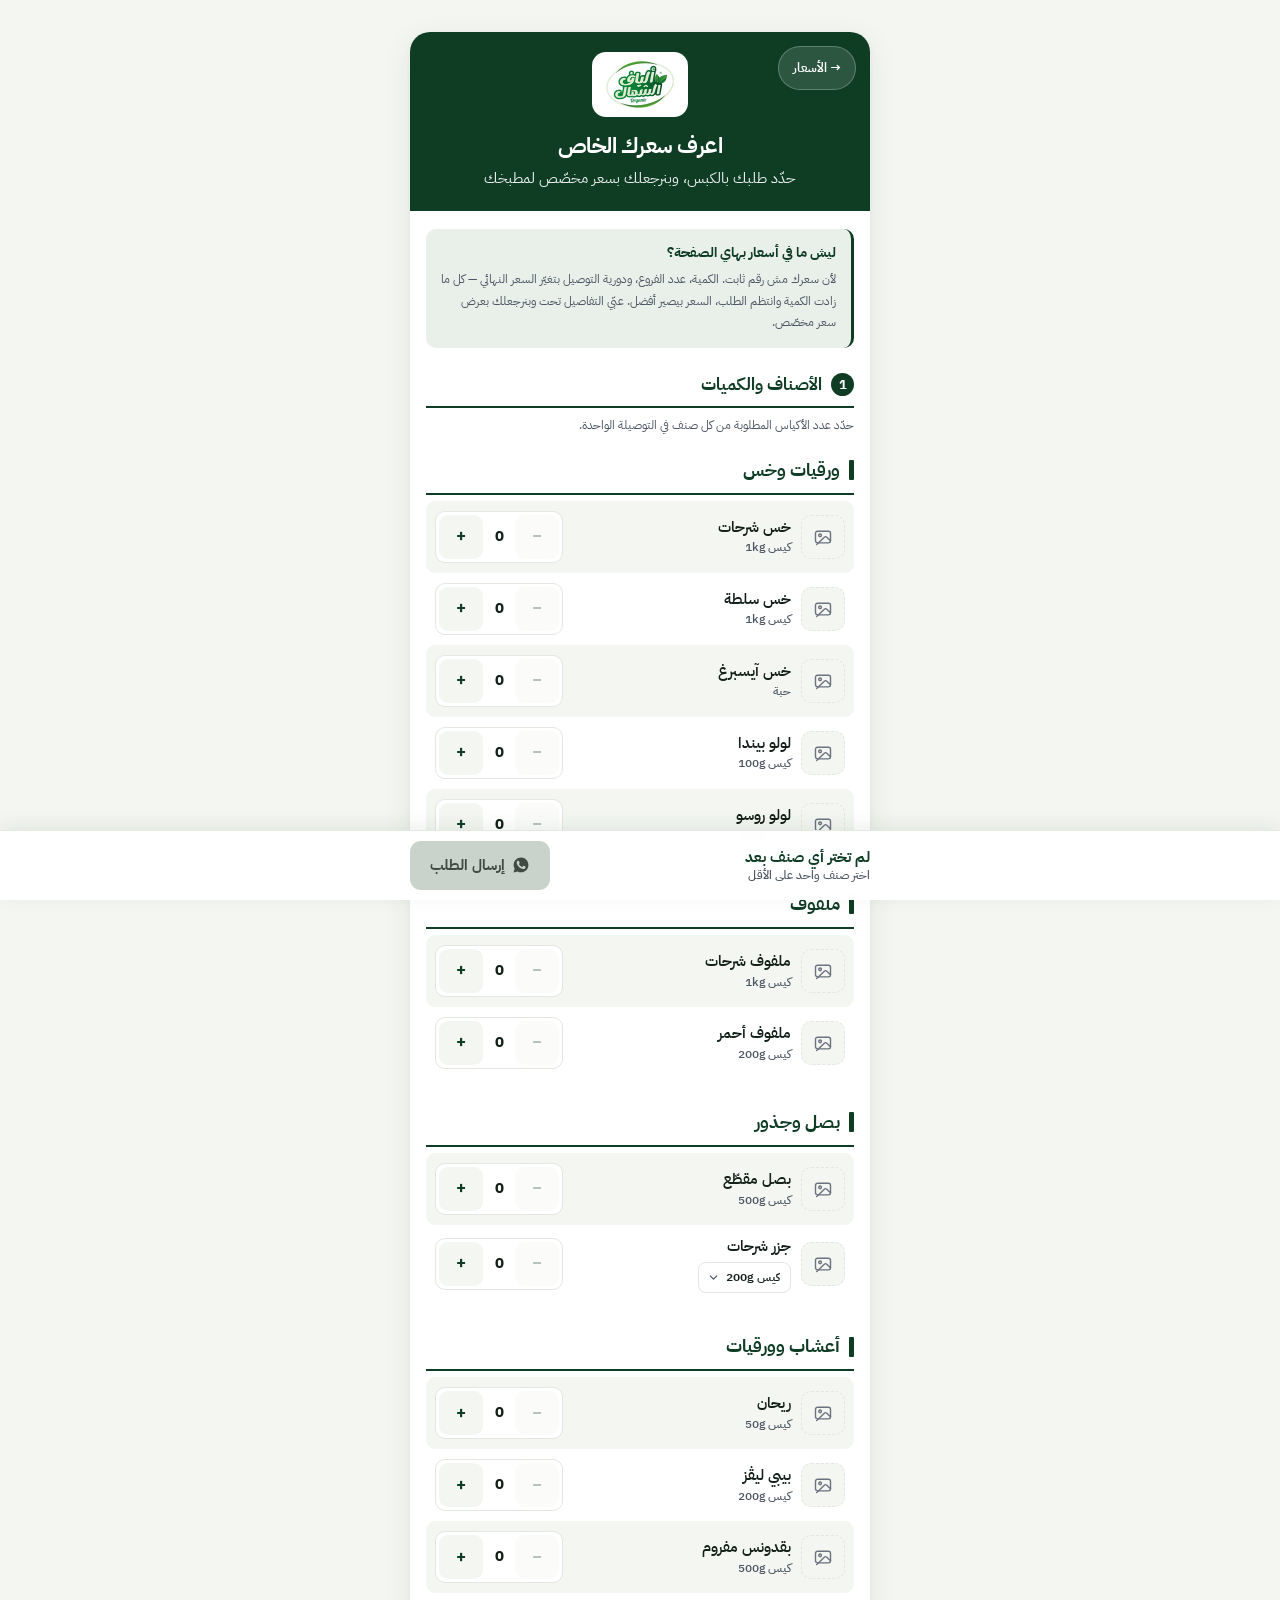
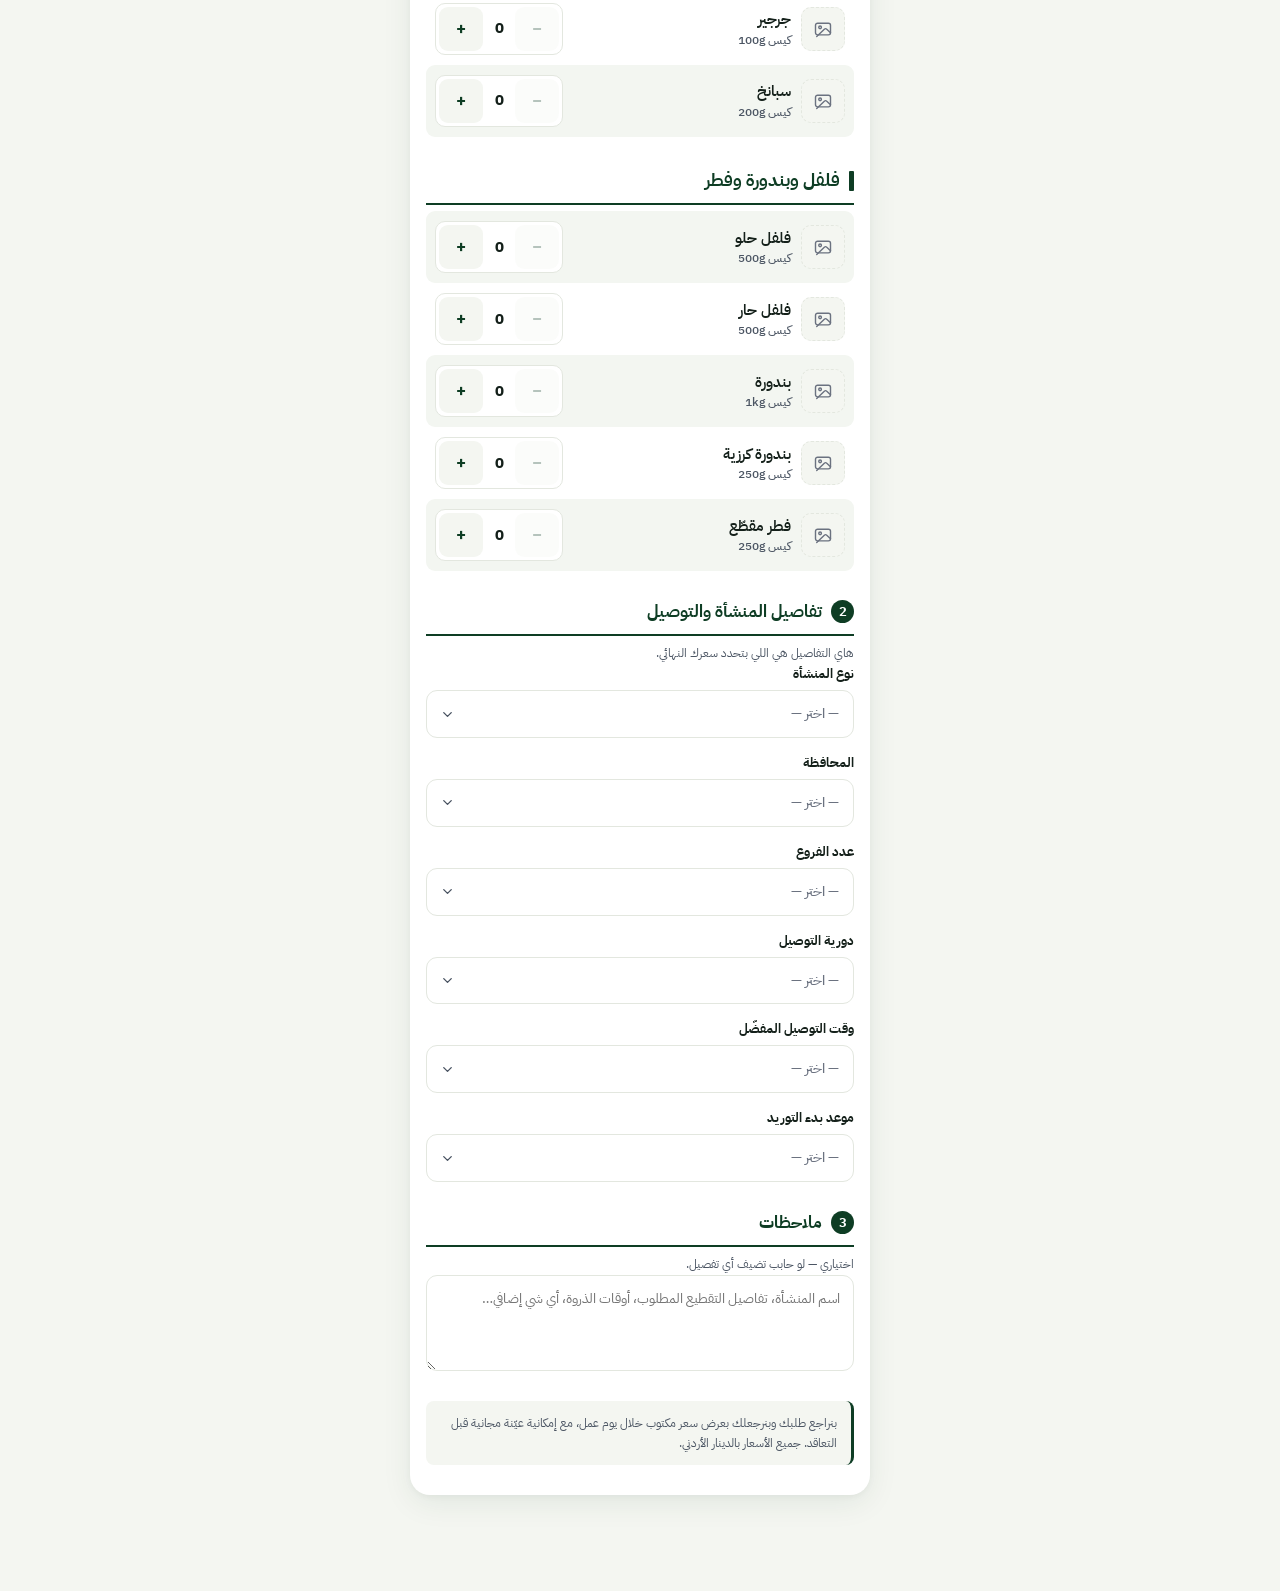
==== commit f050c5e9: "Rebuild the product row for mobile and fix every failing contrast pair Batch 1 of 3: the visible lay" ====
--- a/quote.html
+++ b/quote.html
@@ -31,7 +31,7 @@
   <header class="masthead compact">
     <a class="back-link" href="index.html">→ الأسعار</a>
     <img src="assets/logo.png" alt="ألياف الشمال">
-    <div class="wordmark">اعرف سعرك الخاص</div>
+    <h1 class="wordmark">اعرف سعرك الخاص</h1>
     <p class="descriptor">حدّد طلبك بالكبس، وبنرجعلك بسعر مخصّص لمطبخك</p>
   </header>
 
--- a/assets/styles.css
+++ b/assets/styles.css
@@ -102,7 +102,10 @@
   background: rgba(255, 255, 255, .13);
   border: 1px solid rgba(255, 255, 255, .25);
   border-radius: 999px;
-  padding: 5px 12px;
+  padding: 0 14px;
+  height: 44px;
+  display: inline-flex;
+  align-items: center;
 }
 
 /* ---------- الكتالوج ---------- */
@@ -132,59 +135,59 @@
 
 .group ul { list-style: none; }
 
+/* صف المنتج: صورة مصغّرة | الاسم والتغليف | سعر الكيلو
+   عرض الصورة والسعر ثابت، والباقي كله للاسم — يبقى الصف مستقيماً
+   بين الصفوف ويعمل بنفس الكفاءة قبل إضافة الصور وبعدها. */
 .line {
   display: grid;
-  grid-template-columns: 42px minmax(0, 1fr) auto auto;
+  grid-template-columns: 44px minmax(0, 1fr) 92px;
   align-items: center;
   gap: 9px;
-  padding: 10px 8px;
+  padding: 9px 8px;
   border-radius: 8px;
 }
+.no-photo-col .line { grid-template-columns: minmax(0, 1fr) 92px; }
 .line:nth-child(even) { background: var(--band); }
-.line.no-photo { grid-template-columns: minmax(0, 1fr) auto auto; }
-
-.name { font-size: 15px; font-weight: 600; min-width: 0; }
-
-/* عمود الأحجام المتوفّرة */
-.sizes { display: flex; flex-wrap: wrap; gap: 4px; justify-content: flex-end; }
-.size {
+
+.line-main { min-width: 0; }
+.name { font-size: 14.5px; font-weight: 600; line-height: 1.35; }
+
+.packs {
   font-size: 11.5px;
-  font-weight: 600;
-  color: var(--text-soft);
-  background: var(--paper);
-  border: 1px solid var(--rule);
-  border-radius: 6px;
-  padding: 3px 8px;
-  white-space: nowrap;
-}
-.line:nth-child(odd) .size { background: var(--band); }
-.size bdi { font-weight: 700; }
+  font-weight: 500;
+  color: var(--text-soft);
+  margin-top: 1px;
+}
+.packs bdi { font-weight: 700; }
 
 /* سعر الكيلو مع الوحدة على جنبه */
 .price {
   text-align: left;
+  white-space: nowrap;
   border-inline-start: 1px solid var(--rule);
-  padding-inline-start: 10px;
-  white-space: nowrap;
+  padding-inline-start: 12px;
 }
 .price b {
-  font-size: 18.5px;
+  display: inline-block;
+  min-width: 45px;
+  text-align: right;
+  font-size: 18px;
   font-weight: 700;
   color: var(--brand);
   font-variant-numeric: tabular-nums;
 }
 .price small {
-  font-size: 11px;
+  font-size: 10.5px;
   font-weight: 600;
   color: var(--text-soft);
-  margin-inline-start: 3px;
+  margin-inline-start: 4px;
 }
 
 /* ---------- كبسة الصورة ---------- */
 .photo-btn {
   position: relative;
-  width: 46px;
-  height: 46px;
+  width: 44px;
+  height: 44px;
   padding: 0;
   border: 1px solid var(--rule);
   border-radius: 10px;
@@ -196,7 +199,7 @@
   flex: none;
 }
 .photo-btn img { width: 100%; height: 100%; object-fit: cover; display: block; }
-.photo-btn svg { width: 20px; height: 20px; color: #9AA69E; }
+.photo-btn svg { width: 20px; height: 20px; color: #6B7280; }
 .photo-btn.is-empty { background: var(--surface); border-style: dashed; }
 .photo-btn:hover { border-color: var(--brand); }
 .photo-btn:focus-visible { outline: 2px solid var(--brand); outline-offset: 2px; }
@@ -260,9 +263,9 @@
   border: 0;
   background: rgba(255, 255, 255, .16);
   color: #fff;
-  width: 30px;
-  height: 30px;
-  border-radius: 8px;
+  width: 44px;
+  height: 44px;
+  border-radius: 10px;
   cursor: pointer;
   font-size: 14px;
   line-height: 1;
@@ -283,8 +286,8 @@
   position: absolute;
   top: 50%;
   transform: translateY(-50%);
-  width: 40px;
-  height: 40px;
+  width: 44px;
+  height: 44px;
   border: 0;
   border-radius: 50%;
   background: rgba(255, 255, 255, .93);
@@ -325,35 +328,16 @@
   font-weight: 600;
 }
 
-/* ---------- تنويه أن السعر يتغيّر حسب التفاصيل ---------- */
+/* ---------- حاشية: الأسعار إرشادية ---------- */
 .price-note {
-  margin: 24px 16px 0;
-  background: var(--brand-tint);
-  border: 1px solid rgba(14, 61, 36, .16);
-  border-radius: 12px;
-  padding: 15px 16px;
-}
-.price-note b {
-  display: block;
-  color: var(--brand);
-  font-size: 14px;
-  margin-bottom: 5px;
-}
-.price-note p {
-  font-size: 12.3px;
-  line-height: 1.7;
-  color: var(--text-soft);
-}
-.price-note a {
-  display: inline-block;
-  margin-top: 10px;
-  color: var(--brand);
-  font-size: 13px;
-  font-weight: 700;
-  text-decoration: none;
-  border-bottom: 2px solid var(--brand);
-  padding-bottom: 1px;
-}
+  margin: 16px 16px 0;
+  padding-top: 14px;
+  border-top: 1px solid var(--rule);
+  font-size: 12.2px;
+  line-height: 1.75;
+  color: var(--text-soft);
+}
+.price-note b { color: var(--brand); font-weight: 700; }
 
 .explainer {
   margin: 18px 16px 0;
@@ -379,7 +363,9 @@
   display: grid;
   grid-template-columns: 1fr 1fr;
   gap: 9px;
-  padding: 22px 16px 0;
+  margin: 30px 16px 0;
+  padding-top: 26px;
+  border-top: 1px solid var(--rule);
 }
 .dual-card {
   display: flex;
@@ -388,46 +374,49 @@
   text-align: center;
   gap: 5px;
   text-decoration: none;
-  border-radius: 13px;
-  padding: 17px 12px 16px;
-  background: var(--brand-tint);
-  color: var(--brand);
-  border: 1px solid transparent;
-}
-.dual-card.is-primary { background: var(--brand); color: #fff; }
-.dual-card:not(.is-primary) { border-color: var(--rule); }
+  border-radius: 14px;
+  padding: 18px 12px 17px;
+  color: #fff;
+}
+.dual-card.is-primary { background: var(--brand); }
+.dual-card.is-sample  { background: var(--brand-soft); }
+.dual-card.is-primary:hover, .dual-card.is-sample:hover { background: #1E6B40; }
 .dual-card svg { width: 26px; height: 26px; margin-bottom: 2px; }
 .dual-title { font-size: 15px; font-weight: 700; line-height: 1.3; }
-.dual-sub { font-size: 11.5px; font-weight: 500; opacity: .82; line-height: 1.45; }
-
-/* ---------- الطلب ---------- */
-.order { padding: 14px 16px 4px; }
-.order a {
-  display: block;
-  background: var(--whatsapp);
-  color: #fff;
-  text-align: center;
+.dual-sub { font-size: 11.5px; font-weight: 500; opacity: .88; line-height: 1.45; }
+
+/* ---------- التواصل المباشر ---------- */
+.direct { text-align: center; padding: 12px 16px 0; }
+.direct-label {
+  font-size: 11.5px;
+  font-weight: 500;
+  color: var(--text-soft);
+  margin-bottom: 7px;
+}
+.direct-tel {
+  display: flex;
+  align-items: center;
+  justify-content: center;
+  gap: 9px;
+  border: 1.5px solid var(--brand);
+  border-radius: 12px;
+  padding: 12px 18px;
+  color: var(--brand);
   text-decoration: none;
-  font-size: 16px;
-  font-weight: 700;
-  padding: 15px 18px;
-  border-radius: 12px;
-}
-.order a:hover { background: var(--whatsapp-hov); }
-.order .tel {
-  text-align: center;
-  font-size: 19px;
-  font-weight: 700;
-  letter-spacing: 1px;
-  direction: ltr;
-  margin-top: 11px;
-}
-.order .tel-note {
-  text-align: center;
+  font-size: 20px;
+  font-weight: 700;
+  letter-spacing: .5px;
+}
+.direct-tel:hover { background: var(--brand-tint); }
+.direct-tel svg { width: 17px; height: 17px; flex: none; }
+.direct-tel span { direction: ltr; }
+.direct-note {
+  margin-top: 7px;
   font-size: 11.5px;
   color: var(--text-soft);
-  margin-top: 2px;
-}
+}
+.direct-note a { color: #127C3C; font-weight: 700; text-decoration: underline; }
+.direct-note a:hover { text-decoration: underline; }
 
 /* ---------- التذييل ---------- */
 .closing { padding: 20px 16px 24px; }
@@ -538,14 +527,14 @@
   padding-inline-end: 38px;
   background-position: left 13px center;
 }
-.field-select.is-empty { color: #93A09A; font-weight: 500; }
+.field-select.is-empty { color: #6B7280; font-weight: 500; }
 .field-select:not(.is-empty) { border-color: rgba(14, 61, 36, .35); background-color: var(--brand-tint); }
 
 /* ---------- صفوف الأصناف في صفحة الطلب ---------- */
 
 .pick {
   display: grid;
-  grid-template-columns: 42px minmax(0, 1fr) auto;
+  grid-template-columns: 44px minmax(0, 1fr) auto;
   align-items: center;
   gap: 10px;
   padding: 9px 8px;
@@ -589,10 +578,10 @@
   padding: 3px;
 }
 .step-btn {
-  width: 29px;
-  height: 29px;
+  width: 44px;
+  height: 44px;
   border: 0;
-  border-radius: 7px;
+  border-radius: 9px;
   background: var(--surface);
   color: var(--brand);
   font-size: 17px;
@@ -667,7 +656,7 @@
   gap: 7px;
 }
 .send-btn:hover:not(:disabled) { background: var(--whatsapp-hov); }
-.send-btn:disabled { background: #C9D2CB; cursor: default; }
+.send-btn:disabled { background: #C9D2CB; color: #3F4A44; cursor: default; }
 .send-btn svg { width: 18px; height: 18px; }
 
 .page-tail { padding: 22px 16px 30px; }
@@ -681,6 +670,17 @@
   color: var(--text-soft);
 }
 
+/* الشاشات الضيقة جداً: نضغط الحشوات قبل أن ينهار عمود الاسم */
+@media (max-width: 349px) {
+  body { padding: 12px 8px 30px; }
+  .catalogue { padding-inline: 10px; }
+  .line { grid-template-columns: 40px minmax(0, 1fr) 82px; gap: 7px; padding: 9px 6px; }
+  .photo-btn { width: 40px; height: 40px; }
+  .name { font-size: 14px; }
+  .price b { font-size: 17px; min-width: 42px; }
+  .service-grid, .dual { grid-template-columns: 1fr; }
+}
+
 @media (min-width: 600px) {
   body { padding: 32px 20px 60px; }
 }
@@ -688,8 +688,8 @@
 @media print {
   body { padding: 16px 14px 20px; }
   .sheet { box-shadow: none; }
-  .order a { color: #fff; }
+  .direct-tel { color: var(--brand); }
   .photo-btn, .photo-hint, .lightbox { display: none !important; }
-  .line { grid-template-columns: 1fr auto auto; }
+  .line { grid-template-columns: minmax(0, 1fr) 92px; }
   * { -webkit-print-color-adjust: exact; print-color-adjust: exact; }
 }
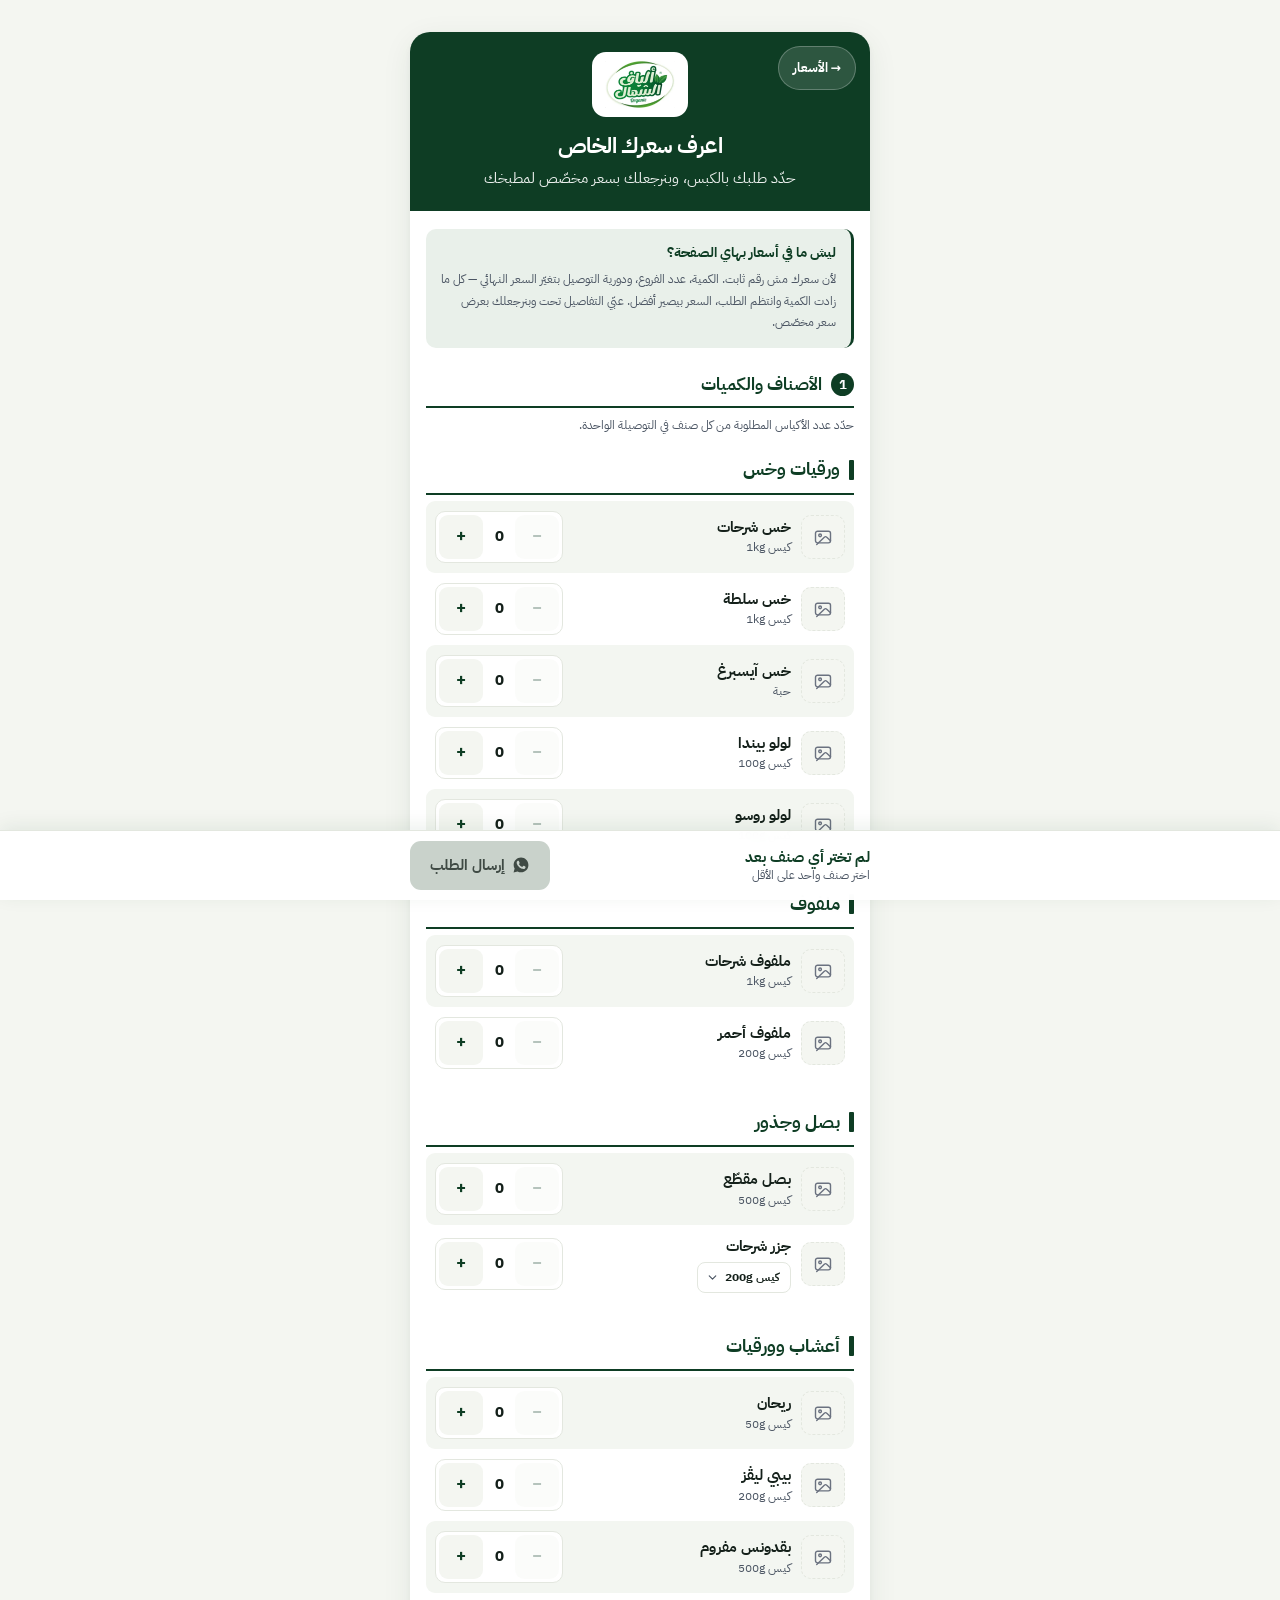
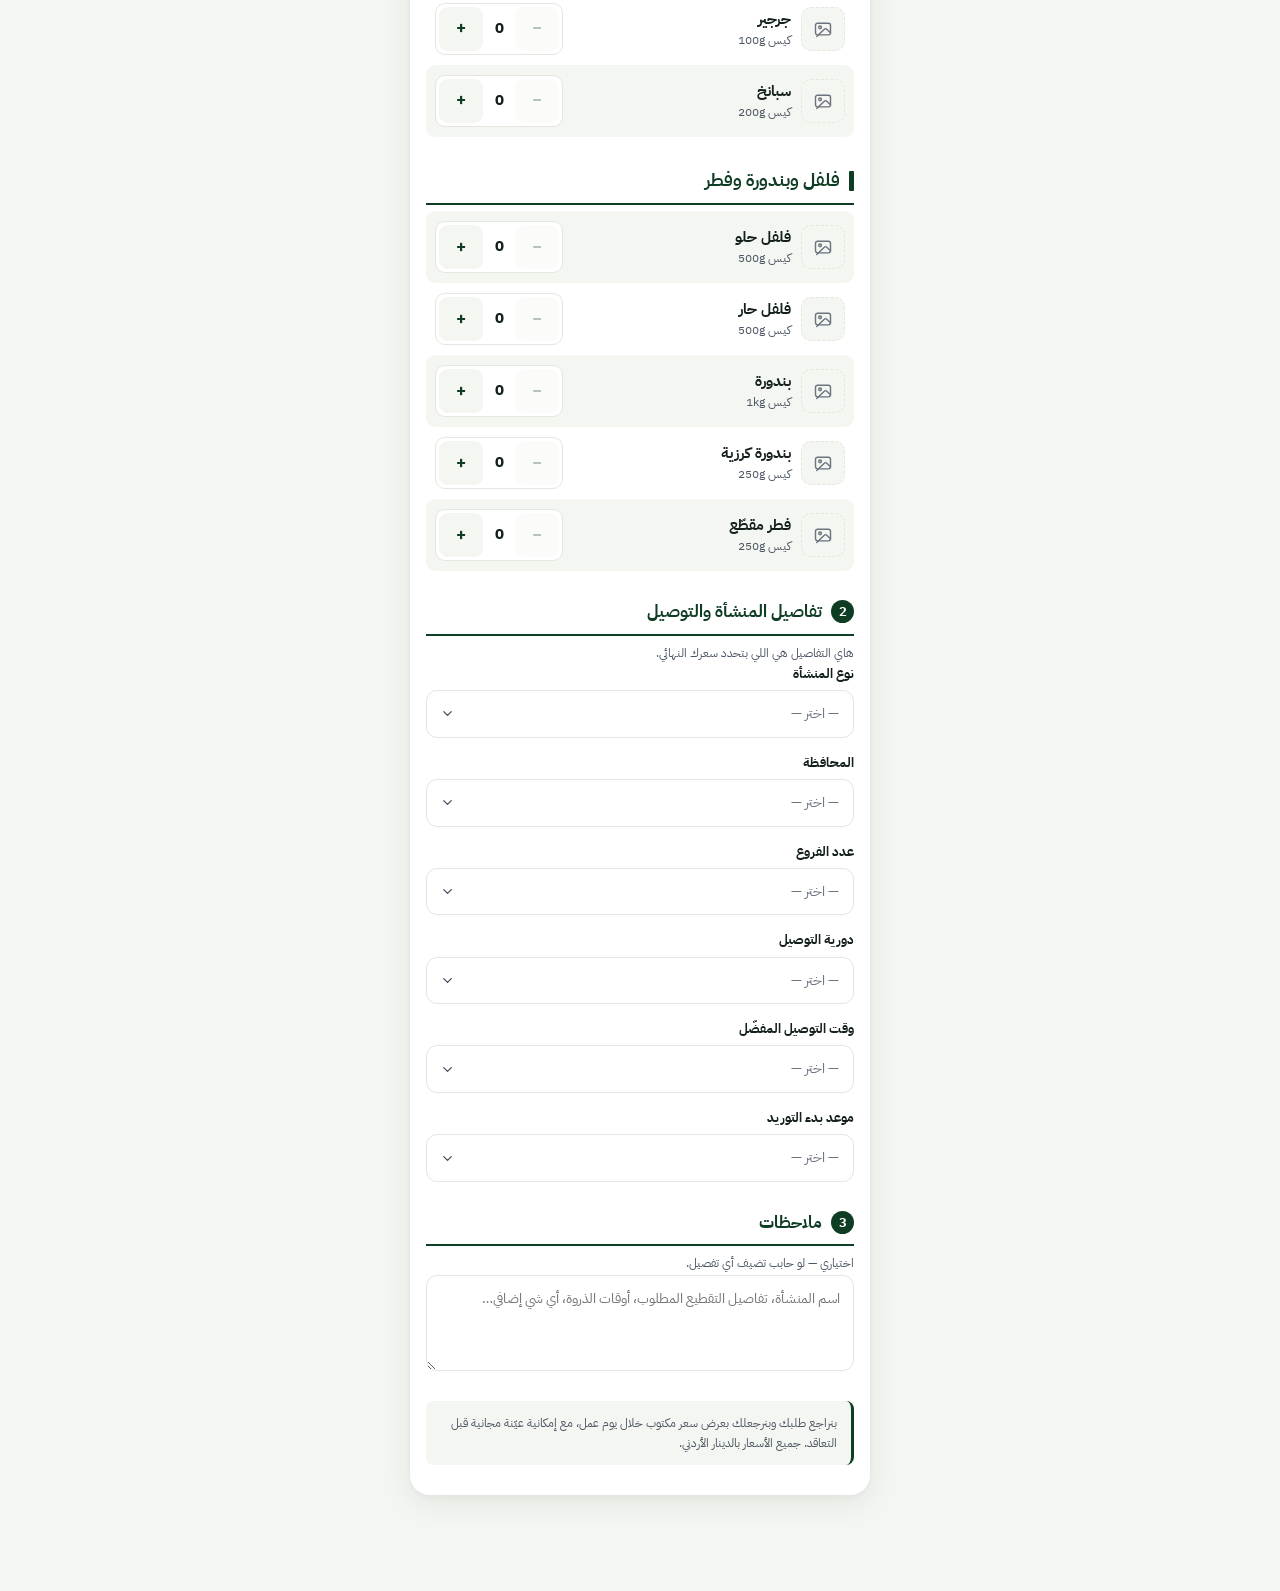
==== commit 886fa594: "Batch 3: أصول محسّنة + خطوط محلية + SEO + أداء أصول الصور: - logo.webp (280px، 9.6KB بدل 167KB PNG) " ====
--- a/quote.html
+++ b/quote.html
@@ -17,20 +17,26 @@
 <meta property="og:image:height" content="630">
 <meta property="og:image:alt" content="ألياف الشمال — اعرف سعرك الخاص">
 <meta name="twitter:card" content="summary_large_image">
+<link rel="canonical" href="https://alyaf-alshamal-prices.pages.dev/quote.html">
+<meta name="theme-color" content="#0E3D24">
 
-<link rel="icon" href="assets/logo.png">
-<link rel="preconnect" href="https://fonts.googleapis.com">
-<link rel="preconnect" href="https://fonts.gstatic.com" crossorigin>
-<link href="https://fonts.googleapis.com/css2?family=IBM+Plex+Sans+Arabic:wght@400;500;600;700&display=swap" rel="stylesheet">
+<link rel="icon" href="assets/favicon-32.png" sizes="32x32">
+<link rel="apple-touch-icon" href="assets/apple-touch-icon-180.png">
+<link rel="preload" href="assets/fonts/ibm-plex-arabic-400.woff2" as="font" type="font/woff2" crossorigin>
+<link rel="preload" href="assets/fonts/ibm-plex-arabic-700.woff2" as="font" type="font/woff2" crossorigin>
 <link rel="stylesheet" href="assets/styles.css">
 </head>
 
 <body class="has-sendbar">
+<a class="skip-link" href="#items">تخطَّ إلى اختيار الأصناف</a>
 <main class="sheet">
 
   <header class="masthead compact">
     <a class="back-link" href="index.html">→ الأسعار</a>
-    <img src="assets/logo.png" alt="ألياف الشمال">
+    <picture>
+      <source srcset="assets/logo.webp" type="image/webp">
+      <img src="assets/logo.png" alt="ألياف الشمال">
+    </picture>
     <h1 class="wordmark">اعرف سعرك الخاص</h1>
     <p class="descriptor">حدّد طلبك بالكبس، وبنرجعلك بسعر مخصّص لمطبخك</p>
   </header>
@@ -95,8 +101,8 @@
   </div>
 </div>
 
-<script src="assets/products.js"></script>
-<script src="assets/gallery.js"></script>
-<script src="assets/quote.js"></script>
+<script src="assets/products.js" defer></script>
+<script src="assets/gallery.js" defer></script>
+<script src="assets/quote.js" defer></script>
 </body>
 </html>
--- a/assets/styles.css
+++ b/assets/styles.css
@@ -1,6 +1,40 @@
 /* ============================================================
    ألياف الشمال — تنسيقات مشتركة (صفحة الأسعار + طلب عرض السعر)
    ============================================================ */
+
+/* ---------- خطوط محلية مستضافة ذاتياً ---------- */
+@font-face {
+  font-family: 'IBM Plex Sans Arabic';
+  font-style: normal;
+  font-weight: 400;
+  font-display: swap;
+  src: url('fonts/ibm-plex-arabic-400-latin.woff2') format('woff2');
+  unicode-range: U+0000-00FF, U+0131, U+0152-0153, U+02BB-02BC, U+02C6, U+02DA, U+02DC, U+0304, U+0308, U+0329, U+2000-206F, U+20AC, U+2122, U+2191, U+2193, U+2212, U+2215, U+FEFF, U+FFFD;
+}
+@font-face {
+  font-family: 'IBM Plex Sans Arabic';
+  font-style: normal;
+  font-weight: 400;
+  font-display: swap;
+  src: url('fonts/ibm-plex-arabic-400.woff2') format('woff2');
+  unicode-range: U+0600-06FF, U+0750-077F, U+0870-088E, U+0890-0891, U+0897-08E1, U+08E3-08FF, U+200C-200E, U+2010-2011, U+204F, U+2E41, U+FB50-FDFF, U+FE70-FE74, U+FE76-FEFC, U+1EE00-1EEBB;
+}
+@font-face {
+  font-family: 'IBM Plex Sans Arabic';
+  font-style: normal;
+  font-weight: 700;
+  font-display: swap;
+  src: url('fonts/ibm-plex-arabic-700-latin.woff2') format('woff2');
+  unicode-range: U+0000-00FF, U+0131, U+0152-0153, U+02BB-02BC, U+02C6, U+02DA, U+02DC, U+0304, U+0308, U+0329, U+2000-206F, U+20AC, U+2122, U+2191, U+2193, U+2212, U+2215, U+FEFF, U+FFFD;
+}
+@font-face {
+  font-family: 'IBM Plex Sans Arabic';
+  font-style: normal;
+  font-weight: 700;
+  font-display: swap;
+  src: url('fonts/ibm-plex-arabic-700.woff2') format('woff2');
+  unicode-range: U+0600-06FF, U+0750-077F, U+0870-088E, U+0890-0891, U+0897-08E1, U+08E3-08FF, U+200C-200E, U+2010-2011, U+204F, U+2E41, U+FB50-FDFF, U+FE70-FE74, U+FE76-FEFC, U+1EE00-1EEBB;
+}
 
 *, *::before, *::after { box-sizing: border-box; margin: 0; padding: 0; }
 
@@ -693,3 +727,157 @@
   .line { grid-template-columns: minmax(0, 1fr) 92px; }
   * { -webkit-print-color-adjust: exact; print-color-adjust: exact; }
 }
+
+/* ============================================================
+   إمكانية الوصول — قارئ الشاشة فقط
+   ============================================================ */
+.sr-only {
+  position: absolute;
+  width: 1px;
+  height: 1px;
+  padding: 0;
+  margin: -1px;
+  overflow: hidden;
+  clip: rect(0, 0, 0, 0);
+  white-space: nowrap;
+  border: 0;
+}
+
+/* رابط تخطَّ إلى المحتوى */
+.skip-link {
+  position: absolute;
+  top: -60px;
+  inset-inline-start: 0;
+  background: var(--brand);
+  color: #fff;
+  padding: 10px 18px;
+  text-decoration: none;
+  font-weight: 700;
+  font-size: 14px;
+  border-radius: 0 0 10px 0;
+  z-index: 100;
+  transition: top 0.2s;
+}
+.skip-link:focus {
+  top: 0;
+  outline: 3px solid #fff;
+  outline-offset: 2px;
+}
+
+/* ============================================================
+   شريط الاستئناف — "رجّعنالك طلبك السابق"
+   ============================================================ */
+.resume-bar {
+  display: flex;
+  align-items: center;
+  justify-content: space-between;
+  gap: 12px;
+  flex-wrap: wrap;
+  margin: 16px 16px 0;
+  padding: 12px 14px;
+  background: var(--brand-tint);
+  border-inline-start: 3px solid var(--brand);
+  border-radius: 10px;
+  font-size: 13px;
+  font-weight: 600;
+  color: var(--brand);
+}
+.resume-actions {
+  display: flex;
+  gap: 8px;
+}
+.resume-btn {
+  border: 1px solid var(--brand);
+  border-radius: 8px;
+  padding: 6px 14px;
+  font-size: 12.5px;
+  font-weight: 700;
+  cursor: pointer;
+  font-family: inherit;
+}
+.resume-btn.continue {
+  background: var(--brand);
+  color: #fff;
+}
+.resume-btn.continue:hover {
+  background: var(--brand-soft);
+}
+.resume-btn.restart {
+  background: transparent;
+  color: var(--brand);
+}
+.resume-btn.restart:hover {
+  background: rgba(14, 61, 36, 0.08);
+}
+
+/* ============================================================
+   بانر تأكيد الإرسال
+   ============================================================ */
+.send-confirm {
+  display: flex;
+  align-items: center;
+  gap: 10px;
+  margin: 0 14px 12px;
+  padding: 12px 14px;
+  background: #E8F5E9;
+  border: 1px solid #81C784;
+  border-radius: 10px;
+  font-size: 13px;
+  font-weight: 600;
+  color: #1B5E20;
+  animation: slideUp 0.3s ease-out;
+}
+.send-confirm-icon {
+  flex: none;
+  width: 24px;
+  height: 24px;
+  border-radius: 50%;
+  background: #2E7D32;
+  color: #fff;
+  display: grid;
+  place-items: center;
+  font-size: 14px;
+  font-weight: 700;
+}
+.send-confirm-text {
+  flex: 1;
+  min-width: 0;
+}
+
+/* بانر خطأ الإرسال */
+.send-error {
+  display: flex;
+  align-items: center;
+  gap: 10px;
+  margin: 0 14px 12px;
+  padding: 12px 14px;
+  background: #FFF3E0;
+  border: 1px solid #FFB74D;
+  border-radius: 10px;
+  font-size: 13px;
+  font-weight: 600;
+  color: #E65100;
+  animation: slideUp 0.3s ease-out;
+}
+.send-error-tel {
+  color: var(--brand);
+  font-weight: 700;
+  text-decoration: none;
+  direction: ltr;
+  display: inline-block;
+}
+.send-error-tel:hover {
+  text-decoration: underline;
+}
+
+@keyframes slideUp {
+  from { opacity: 0; transform: translateY(10px); }
+  to   { opacity: 1; transform: translateY(0); }
+}
+
+/* نص زر الإرسال أثناء فترة التبريد */
+.send-btn-sent {
+  display: inline-flex;
+  align-items: center;
+  gap: 5px;
+}
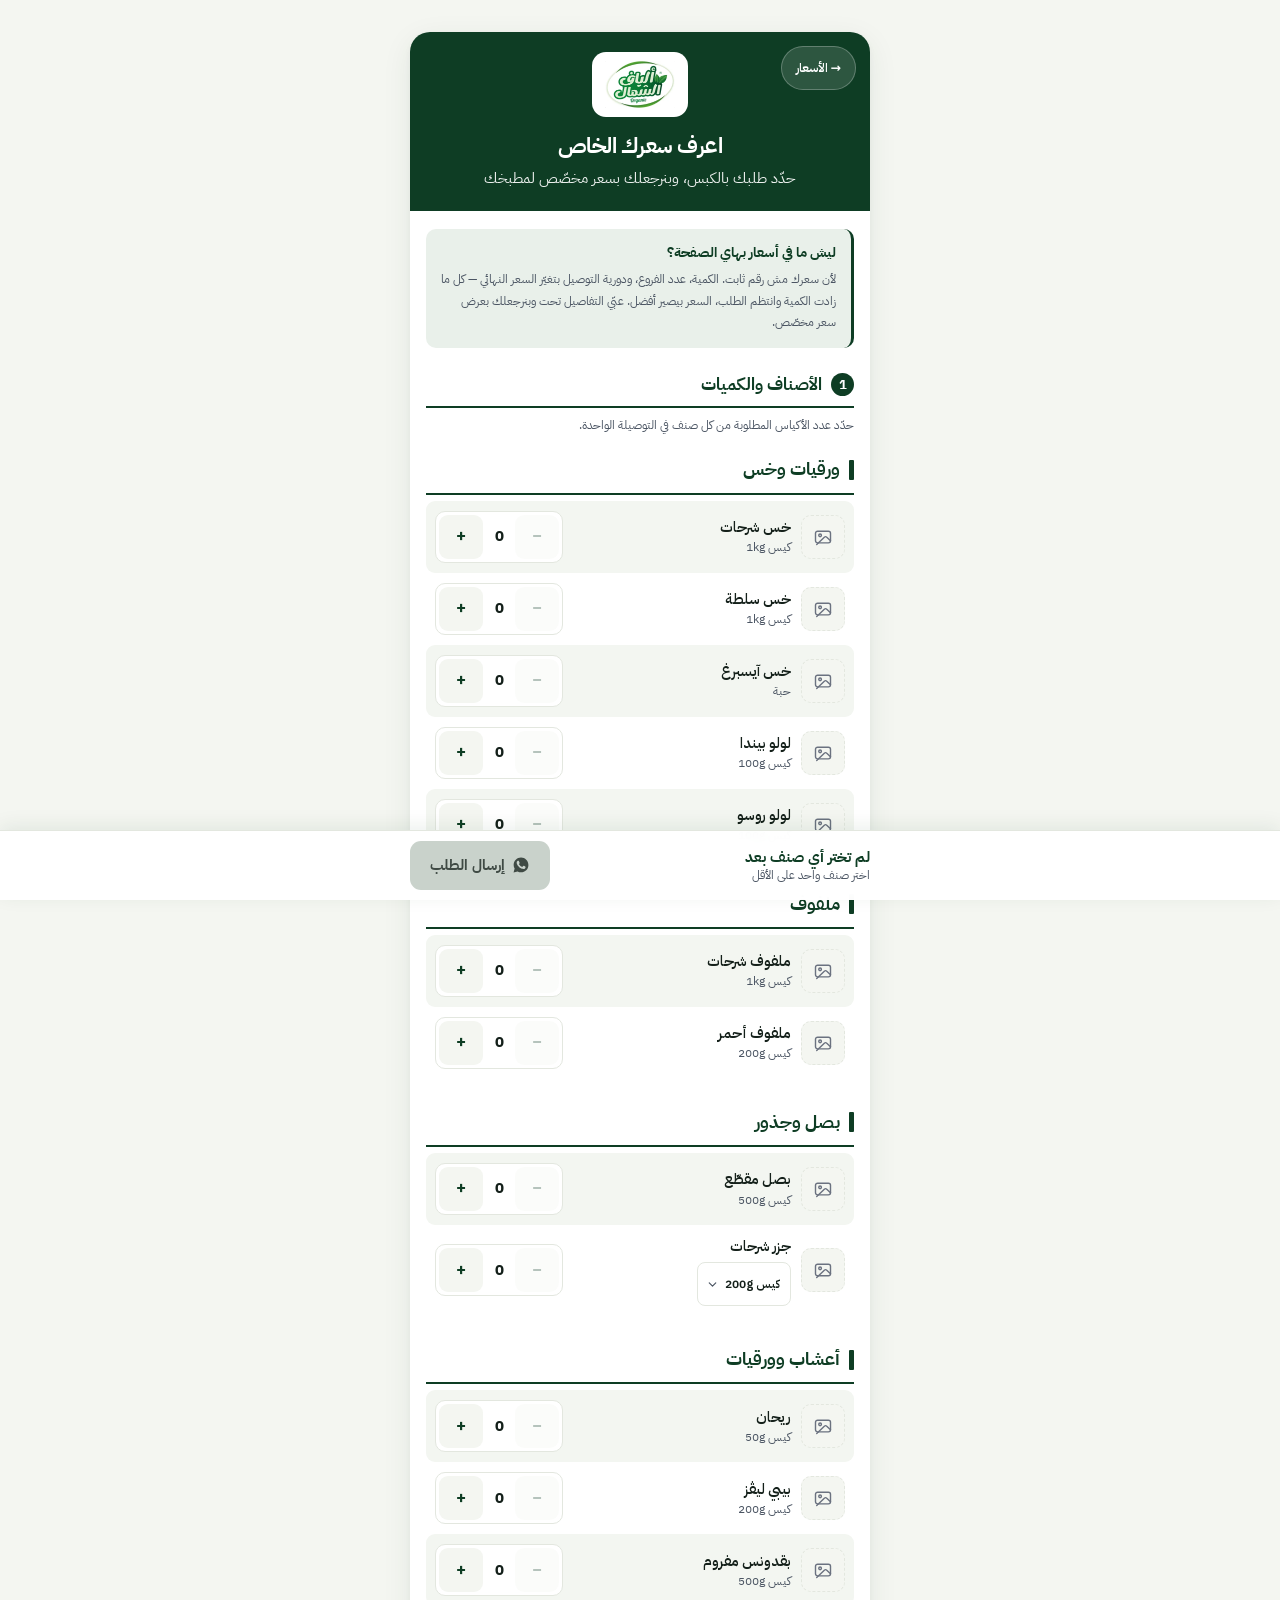
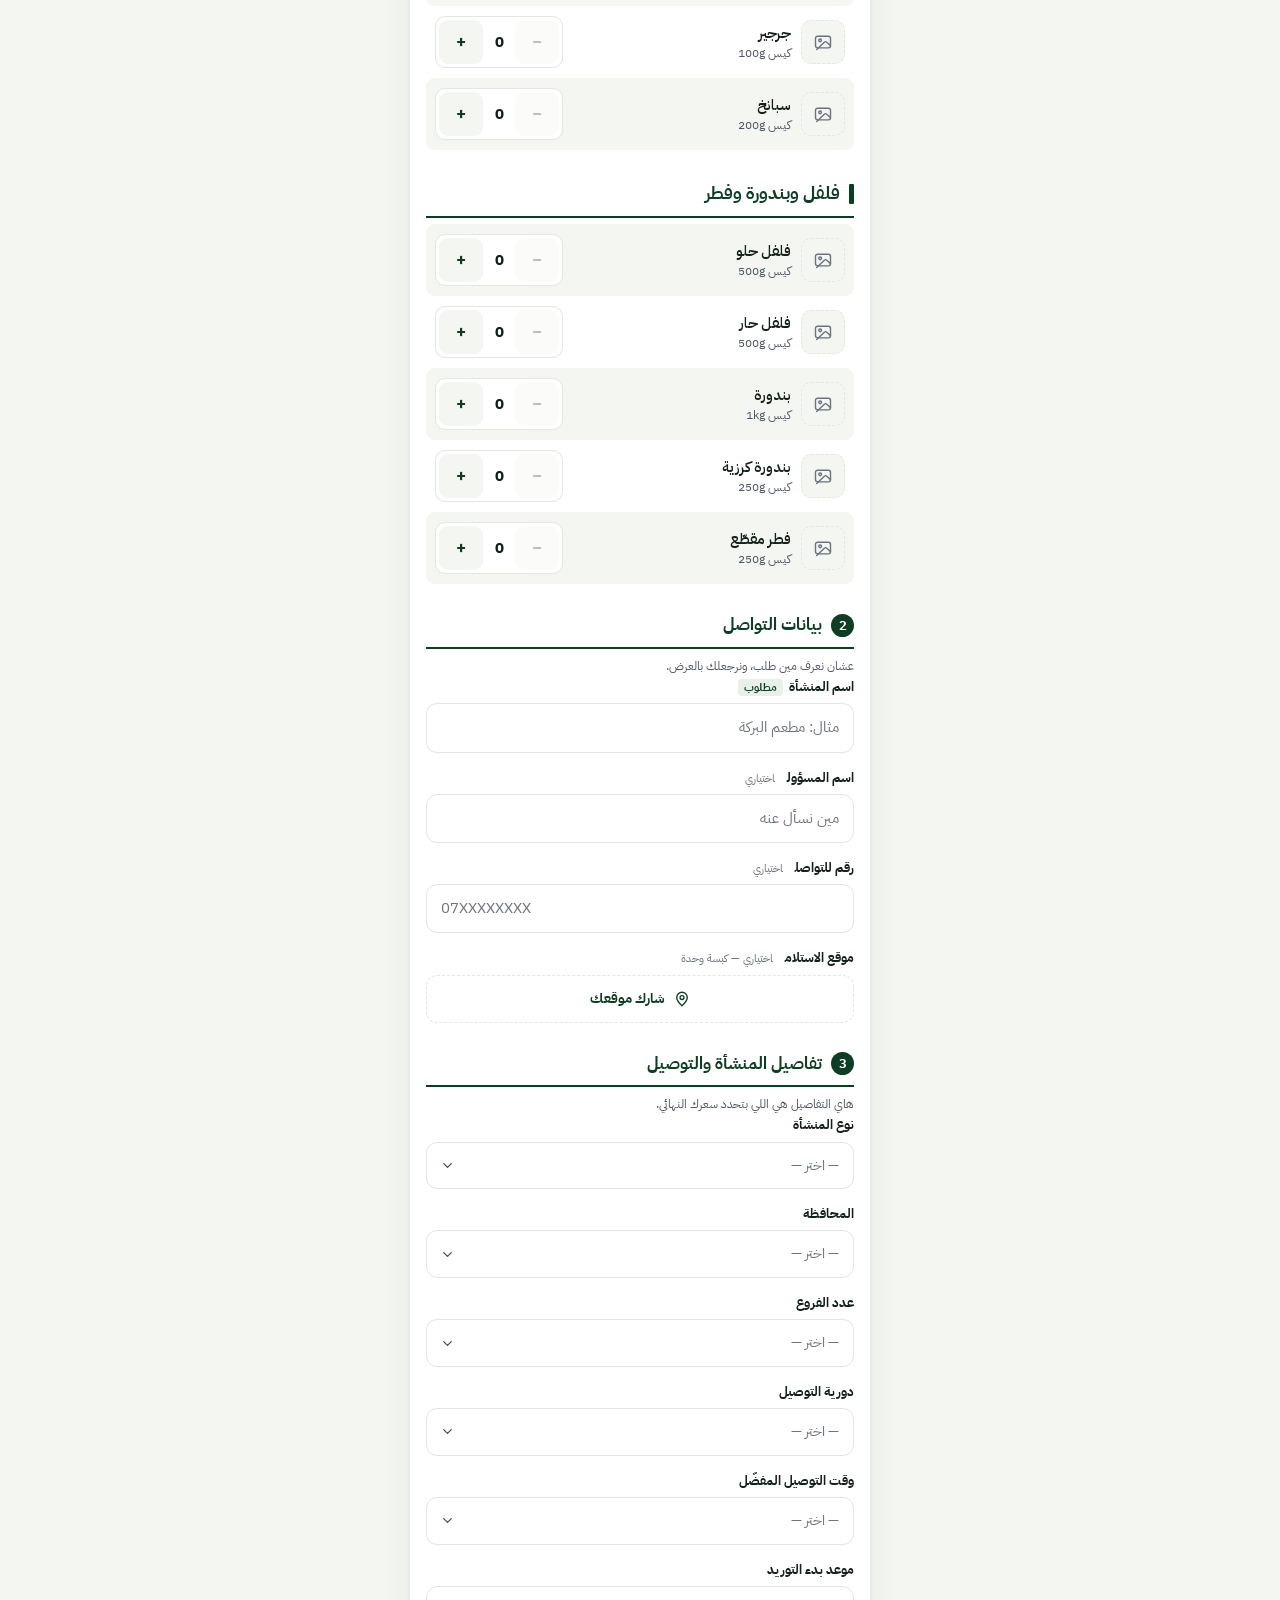
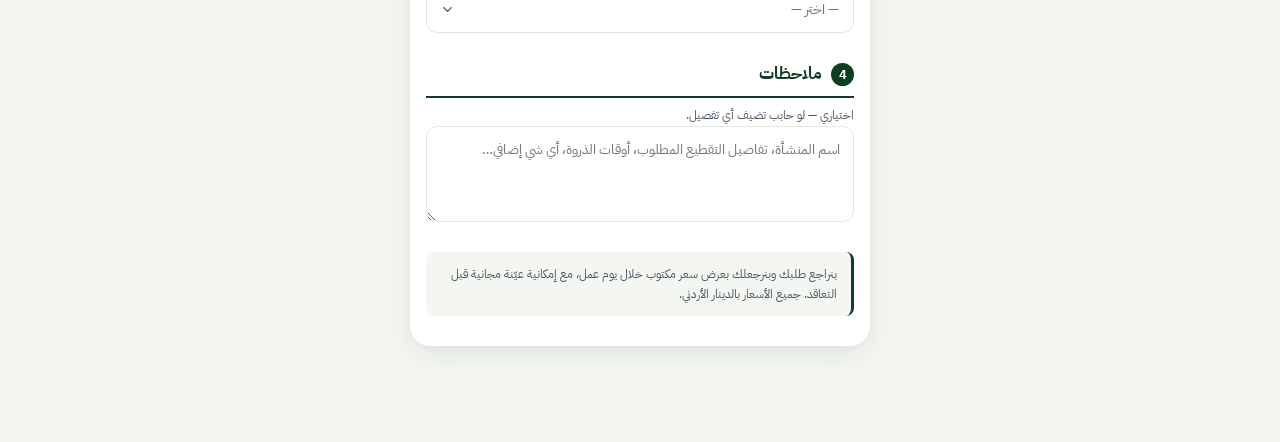
==== commit 9a2db1f4: "Capture contact details and turn the sample request into a real flow The sample request was a bare W" ====
--- a/quote.html
+++ b/quote.html
@@ -59,13 +59,19 @@
     </section>
 
     <section class="step">
-      <h2 class="step-heading"><span class="step-num">2</span> تفاصيل المنشأة والتوصيل</h2>
+      <h2 class="step-heading"><span class="step-num">2</span> بيانات التواصل</h2>
+      <p class="step-note">عشان نعرف مين طلب، ونرجعلك بالعرض.</p>
+      <div id="contact"></div>
+    </section>
+
+    <section class="step">
+      <h2 class="step-heading"><span class="step-num">3</span> تفاصيل المنشأة والتوصيل</h2>
       <p class="step-note">هاي التفاصيل هي اللي بتحدد سعرك النهائي.</p>
       <div id="questions"></div>
     </section>
 
     <section class="step">
-      <h2 class="step-heading"><span class="step-num">3</span> ملاحظات</h2>
+      <h2 class="step-heading"><span class="step-num">4</span> ملاحظات</h2>
       <p class="step-note">اختياري — لو حابب تضيف أي تفصيل.</p>
       <textarea id="notes" placeholder="اسم المنشأة، تفاصيل التقطيع المطلوب، أوقات الذروة، أي شي إضافي…"></textarea>
     </section>
@@ -103,6 +109,7 @@
 
 <script src="assets/products.js" defer></script>
 <script src="assets/gallery.js" defer></script>
+<script src="assets/form-common.js" defer></script>
 <script src="assets/quote.js" defer></script>
 </body>
 </html>
--- a/assets/styles.css
+++ b/assets/styles.css
@@ -17,6 +17,22 @@
   font-weight: 400;
   font-display: swap;
   src: url('fonts/ibm-plex-arabic-400.woff2') format('woff2');
+  unicode-range: U+0600-06FF, U+0750-077F, U+0870-088E, U+0890-0891, U+0897-08E1, U+08E3-08FF, U+200C-200E, U+2010-2011, U+204F, U+2E41, U+FB50-FDFF, U+FE70-FE74, U+FE76-FEFC, U+1EE00-1EEBB;
+}
+@font-face {
+  font-family: 'IBM Plex Sans Arabic';
+  font-style: normal;
+  font-weight: 600;
+  font-display: swap;
+  src: url('fonts/ibm-plex-arabic-600-latin.woff2') format('woff2');
+  unicode-range: U+0000-00FF, U+0131, U+0152-0153, U+02BB-02BC, U+02C6, U+02DA, U+02DC, U+0304, U+0308, U+0329, U+2000-206F, U+20AC, U+2122, U+2191, U+2193, U+2212, U+2215, U+FEFF, U+FFFD;
+}
+@font-face {
+  font-family: 'IBM Plex Sans Arabic';
+  font-style: normal;
+  font-weight: 600;
+  font-display: swap;
+  src: url('fonts/ibm-plex-arabic-600.woff2') format('woff2');
   unicode-range: U+0600-06FF, U+0750-077F, U+0870-088E, U+0890-0891, U+0897-08E1, U+08E3-08FF, U+200C-200E, U+2010-2011, U+204F, U+2E41, U+FB50-FDFF, U+FE70-FE74, U+FE76-FEFC, U+1EE00-1EEBB;
 }
 @font-face {
@@ -117,7 +133,7 @@
   border-radius: 999px;
   padding: 5px 13px;
   font-size: 12px;
-  font-weight: 500;
+  font-weight: 400;
 }
 
 /* ترويسة مختصرة لصفحة طلب السعر */
@@ -188,7 +204,7 @@
 
 .packs {
   font-size: 11.5px;
-  font-weight: 500;
+  font-weight: 400;
   color: var(--text-soft);
   margin-top: 1px;
 }
@@ -417,13 +433,13 @@
 .dual-card.is-primary:hover, .dual-card.is-sample:hover { background: #1E6B40; }
 .dual-card svg { width: 26px; height: 26px; margin-bottom: 2px; }
 .dual-title { font-size: 15px; font-weight: 700; line-height: 1.3; }
-.dual-sub { font-size: 11.5px; font-weight: 500; opacity: .88; line-height: 1.45; }
+.dual-sub { font-size: 11.5px; font-weight: 400; opacity: .88; line-height: 1.45; }
 
 /* ---------- التواصل المباشر ---------- */
 .direct { text-align: center; padding: 12px 16px 0; }
 .direct-label {
   font-size: 11.5px;
-  font-weight: 500;
+  font-weight: 400;
   color: var(--text-soft);
   margin-bottom: 7px;
 }
@@ -561,8 +577,132 @@
   padding-inline-end: 38px;
   background-position: left 13px center;
 }
-.field-select.is-empty { color: #6B7280; font-weight: 500; }
+.field-select.is-empty { color: #6B7280; font-weight: 400; }
 .field-select:not(.is-empty) { border-color: rgba(14, 61, 36, .35); background-color: var(--brand-tint); }
+
+/* ---------- حقول الكتابة (بيانات التواصل) ---------- */
+
+.field-req, .field-opt {
+  font-size: 10.5px;
+  font-weight: 400;
+  margin-inline-start: 6px;
+  padding: 1px 6px;
+  border-radius: 4px;
+}
+.field-req { background: var(--brand-tint); color: var(--brand); font-weight: 700; }
+.field-opt { color: #6B7280; }
+
+.field-input {
+  width: 100%;
+  min-height: 48px;
+  border: 1px solid var(--rule);
+  border-radius: 11px;
+  padding: 12px 14px;
+  font: inherit;
+  font-size: 15px;
+  background: var(--paper);
+  color: var(--text);
+}
+.field-input::placeholder { color: #6B7280; }
+.field-input:focus { outline: 2px solid var(--brand); outline-offset: 1px; border-color: var(--brand); }
+.field-input:not(:placeholder-shown) { border-color: rgba(14, 61, 36, .35); background: var(--brand-tint); }
+.field.has-error .field-input { border-color: #B42318; background: #FEF3F2; }
+
+/* زر مشاركة الموقع */
+.geo-btn {
+  width: 100%;
+  min-height: 48px;
+  display: flex;
+  align-items: center;
+  justify-content: center;
+  gap: 8px;
+  border: 1.5px dashed var(--rule);
+  border-radius: 11px;
+  background: var(--paper);
+  color: var(--brand);
+  font-size: 14px;
+  font-weight: 700;
+  cursor: pointer;
+}
+.geo-btn svg { width: 18px; height: 18px; flex: none; }
+.geo-btn:hover:not(:disabled) { border-color: var(--brand); background: var(--brand-tint); }
+.geo-btn:disabled { opacity: .6; cursor: default; }
+.geo-btn.is-set { border-style: solid; border-color: var(--brand); background: var(--brand-tint); }
+
+.geo-status { font-size: 11.5px; line-height: 1.6; margin-top: 6px; }
+.geo-status.is-ok { color: var(--brand); font-weight: 600; }
+.geo-status.is-err { color: #B42318; }
+
+/* ---------- صفوف الاختيار بالكبس (صفحة العيّنة) ---------- */
+
+/* صف الاختيار عمودان فقط: الصورة + الـlabel الذي يحمل الاسم والعلامة */
+.pick-tap { grid-template-columns: 44px minmax(0, 1fr); }
+.pick-tap.no-photo { grid-template-columns: minmax(0, 1fr); }
+
+.pick-choice {
+  position: relative;
+  display: grid;
+  grid-template-columns: minmax(0, 1fr) auto;
+  align-items: center;
+  gap: 10px;
+  cursor: pointer;
+  min-height: 44px;
+}
+.pick-box {
+  position: absolute;
+  inset-inline-end: 0;
+  top: 50%;
+  width: 26px;
+  height: 26px;
+  margin: -13px 0 0;
+  opacity: 0;
+  cursor: pointer;
+}
+.pick-tap.is-locked .pick-box { cursor: not-allowed; }
+.pick-tap .pick-mark {
+  width: 26px;
+  height: 26px;
+  border-radius: 50%;
+  border: 1.5px solid var(--rule);
+  display: grid;
+  place-items: center;
+  background: var(--paper);
+  flex: none;
+}
+.pick-tap .pick-mark svg { width: 14px; height: 14px; color: transparent; }
+.pick-tap.is-on .pick-mark { background: var(--brand); border-color: var(--brand); }
+.pick-tap.is-on .pick-mark svg { color: #fff; }
+.pick-tap.is-locked { opacity: .45; }
+.pick-tap.is-locked .pick-choice { cursor: not-allowed; }
+.pick-tap:has(.pick-box:focus-visible) { outline: 2px solid var(--brand); outline-offset: -2px; }
+
+/* عدّاد العيّنات في العنوان */
+.counter {
+  margin-inline-start: auto;
+  font-size: 12px;
+  font-weight: 700;
+  background: var(--brand-tint);
+  color: var(--brand);
+  border-radius: 999px;
+  padding: 3px 11px;
+}
+.counter.is-full { background: var(--brand); color: #fff; }
+.counter.flash { animation: counter-flash .45s ease; }
+@keyframes counter-flash {
+  0%, 100% { transform: scale(1); }
+  40%      { transform: scale(1.18); }
+}
+
+.empty-note {
+  font-size: 12.5px;
+  color: var(--text-soft);
+  background: var(--surface);
+  border: 1px dashed var(--rule);
+  border-radius: 10px;
+  padding: 16px 14px;
+  text-align: center;
+  margin-top: 8px;
+}
 
 /* ---------- صفوف الأصناف في صفحة الطلب ---------- */
 
@@ -586,7 +726,7 @@
 
 .pick-size {
   font-size: 11.5px;
-  font-weight: 500;
+  font-weight: 400;
   color: var(--text-soft);
   margin-top: 1px;
 }
@@ -596,6 +736,7 @@
   border-radius: 8px;
   font-size: 12px;
   font-weight: 600;
+  min-height: 44px;
   padding: 5px 10px;
   padding-inline-end: 27px;
   background-position: left 8px center;
@@ -673,12 +814,12 @@
 }
 .sendbar-sum { flex: 1; min-width: 0; line-height: 1.35; }
 .sendbar-count { font-size: 15px; font-weight: 700; color: var(--brand); }
-.sendbar-hint { font-size: 11.5px; font-weight: 500; color: var(--text-soft); }
+.sendbar-hint { font-size: 11.5px; font-weight: 400; color: var(--text-soft); }
 
 .send-btn {
   flex: none;
   border: 0;
-  background: var(--whatsapp);
+  background: var(--brand-soft);
   color: #fff;
   font-size: 15px;
   font-weight: 700;
@@ -689,7 +830,7 @@
   align-items: center;
   gap: 7px;
 }
-.send-btn:hover:not(:disabled) { background: var(--whatsapp-hov); }
+.send-btn:hover:not(:disabled) { background: #1E6B40; }
 .send-btn:disabled { background: #C9D2CB; color: #3F4A44; cursor: default; }
 .send-btn svg { width: 18px; height: 18px; }
 
@@ -708,8 +849,7 @@
 @media (max-width: 349px) {
   body { padding: 12px 8px 30px; }
   .catalogue { padding-inline: 10px; }
-  .line { grid-template-columns: 40px minmax(0, 1fr) 82px; gap: 7px; padding: 9px 6px; }
-  .photo-btn { width: 40px; height: 40px; }
+  .line { grid-template-columns: 44px minmax(0, 1fr) 82px; gap: 7px; padding: 9px 6px; }
   .name { font-size: 14px; }
   .price b { font-size: 17px; min-width: 42px; }
   .service-grid, .dual { grid-template-columns: 1fr; }
@@ -782,102 +922,53 @@
   font-weight: 600;
   color: var(--brand);
 }
-.resume-actions {
-  display: flex;
-  gap: 8px;
-}
+.resume-text { flex: 1; min-width: 0; }
 .resume-btn {
   border: 1px solid var(--brand);
   border-radius: 8px;
-  padding: 6px 14px;
+  min-height: 44px;
+  padding: 6px 16px;
   font-size: 12.5px;
   font-weight: 700;
   cursor: pointer;
   font-family: inherit;
-}
-.resume-btn.continue {
-  background: var(--brand);
-  color: #fff;
-}
-.resume-btn.continue:hover {
-  background: var(--brand-soft);
-}
-.resume-btn.restart {
   background: transparent;
   color: var(--brand);
 }
-.resume-btn.restart:hover {
-  background: rgba(14, 61, 36, 0.08);
-}
+.resume-btn:hover { background: rgba(14, 61, 36, .08); }
 
 /* ============================================================
-   بانر تأكيد الإرسال
+   بانر نتيجة الإرسال
    ============================================================ */
-.send-confirm {
+.send-banner {
   display: flex;
   align-items: center;
   gap: 10px;
   margin: 0 14px 12px;
   padding: 12px 14px;
-  background: #E8F5E9;
-  border: 1px solid #81C784;
   border-radius: 10px;
   font-size: 13px;
   font-weight: 600;
-  color: #1B5E20;
-  animation: slideUp 0.3s ease-out;
-}
-.send-confirm-icon {
+  animation: slideUp .3s ease-out;
+}
+.send-banner.is-ok  { background: var(--brand-tint); border: 1px solid var(--brand-soft); color: var(--brand); }
+.send-banner.is-err { background: #FEF3F2; border: 1px solid #F3B5AE; color: #91231A; }
+.send-banner a { color: inherit; font-weight: 700; direction: ltr; display: inline-block; }
+
+.send-banner-icon {
   flex: none;
   width: 24px;
   height: 24px;
   border-radius: 50%;
-  background: #2E7D32;
+  background: var(--brand);
   color: #fff;
   display: grid;
   place-items: center;
   font-size: 14px;
   font-weight: 700;
-}
-.send-confirm-text {
-  flex: 1;
-  min-width: 0;
-}
-
-/* بانر خطأ الإرسال */
-.send-error {
-  display: flex;
-  align-items: center;
-  gap: 10px;
-  margin: 0 14px 12px;
-  padding: 12px 14px;
-  background: #FFF3E0;
-  border: 1px solid #FFB74D;
-  border-radius: 10px;
-  font-size: 13px;
-  font-weight: 600;
-  color: #E65100;
-  animation: slideUp 0.3s ease-out;
-}
-.send-error-tel {
-  color: var(--brand);
-  font-weight: 700;
-  text-decoration: none;
-  direction: ltr;
-  display: inline-block;
-}
-.send-error-tel:hover {
-  text-decoration: underline;
 }
 
 @keyframes slideUp {
   from { opacity: 0; transform: translateY(10px); }
   to   { opacity: 1; transform: translateY(0); }
 }
-
-/* نص زر الإرسال أثناء فترة التبريد */
-.send-btn-sent {
-  display: inline-flex;
-  align-items: center;
-  gap: 5px;
-}
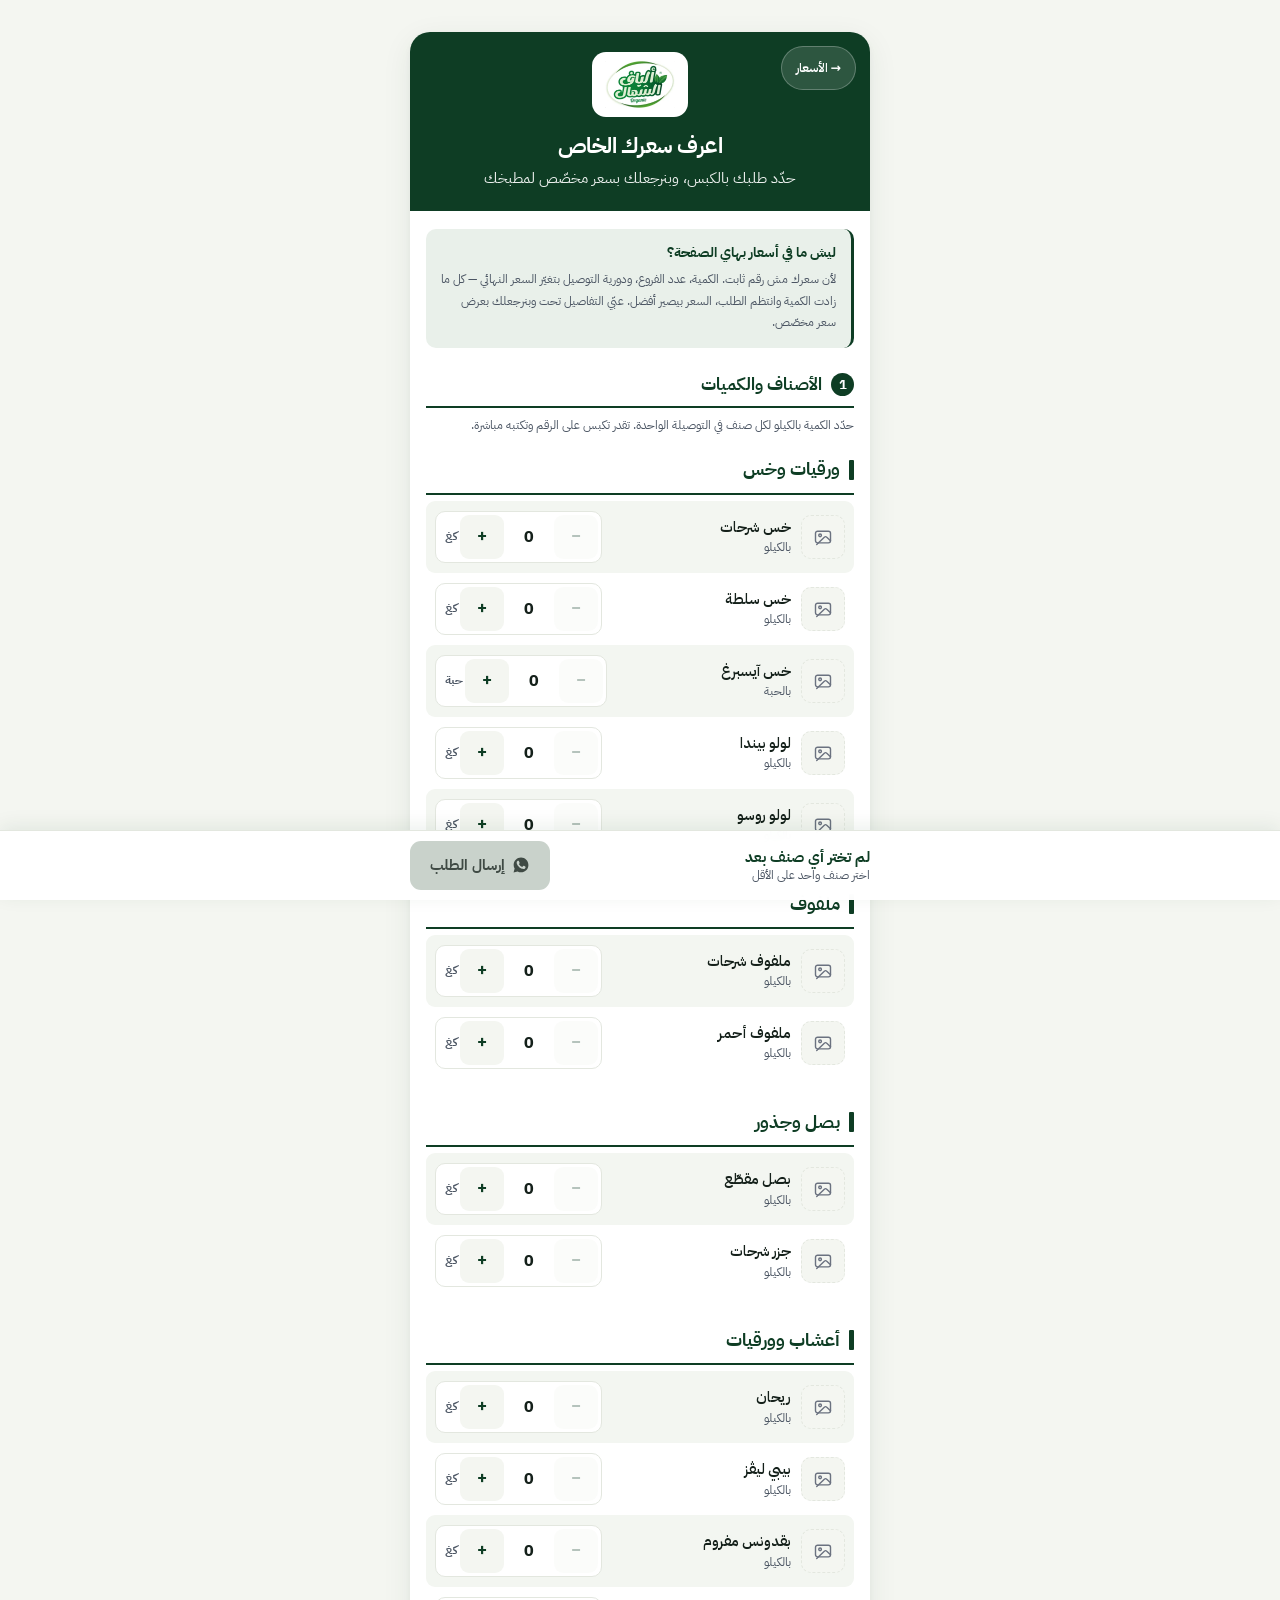
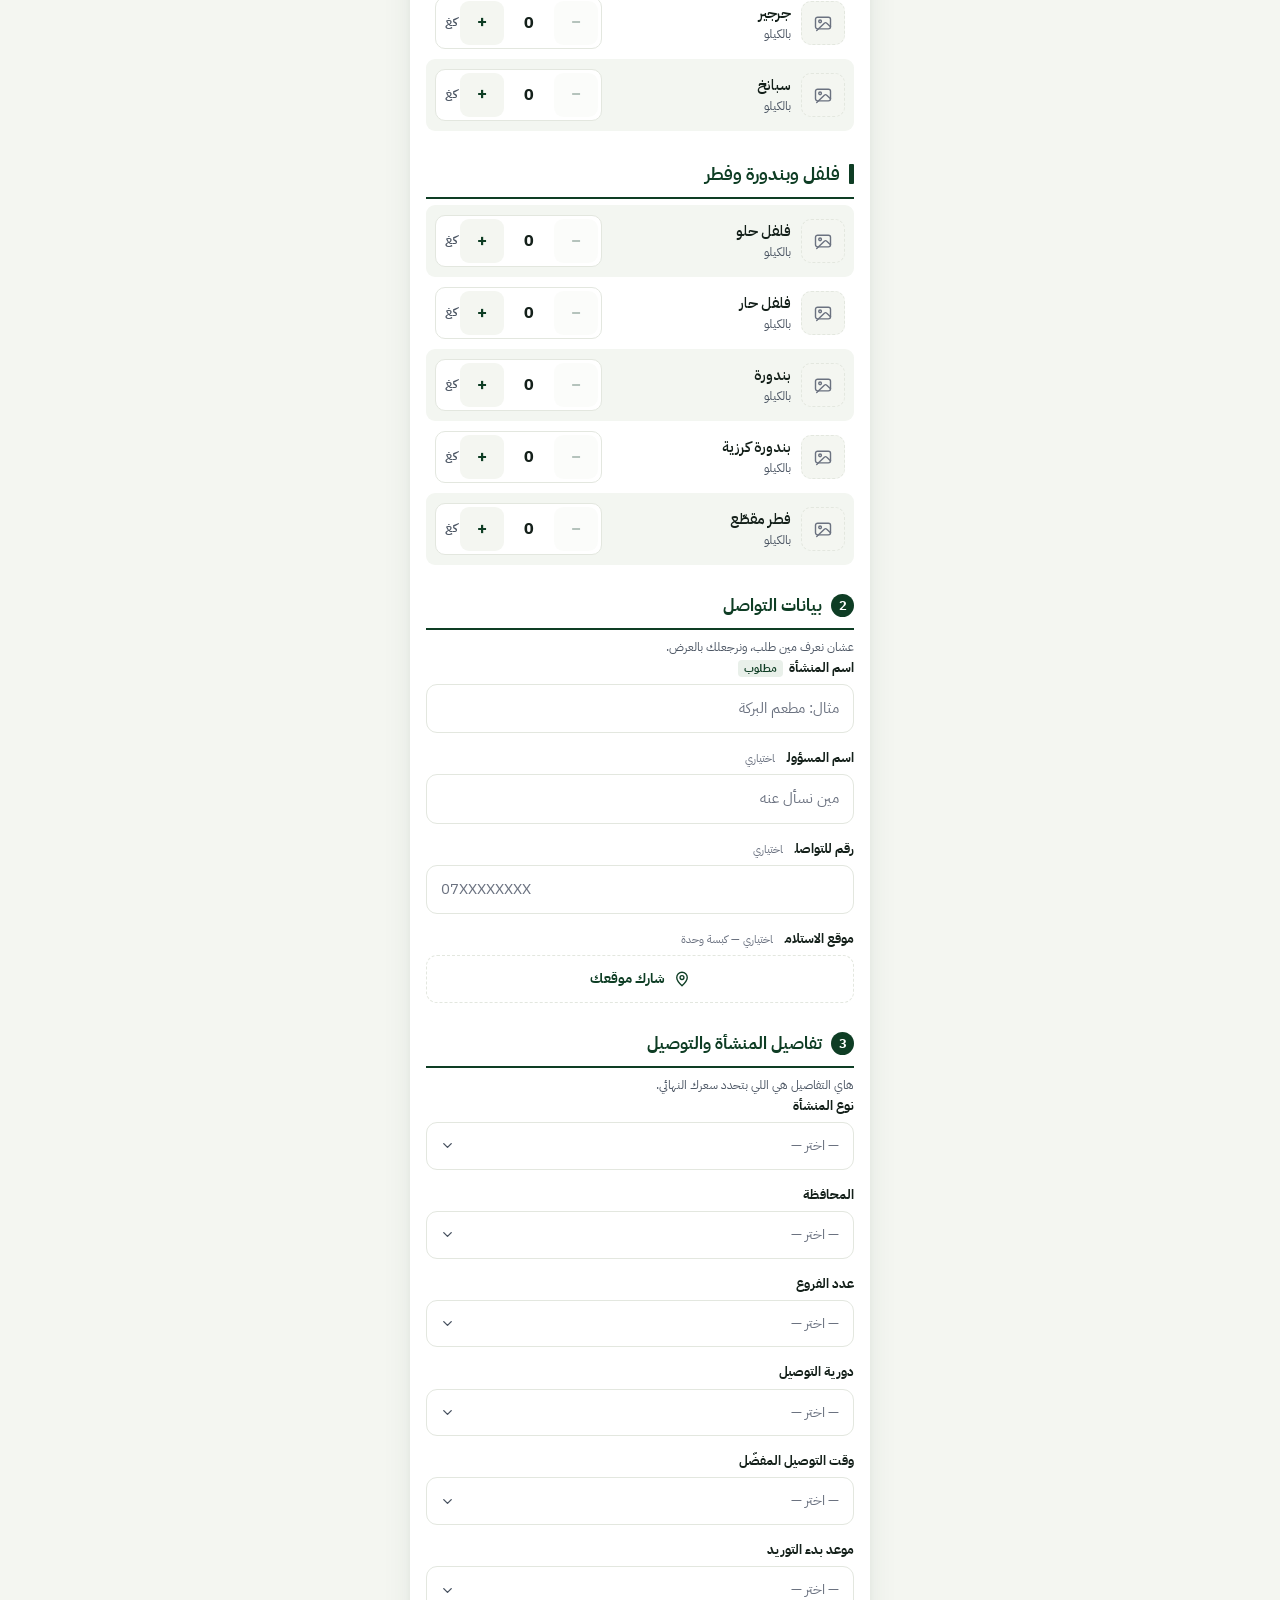
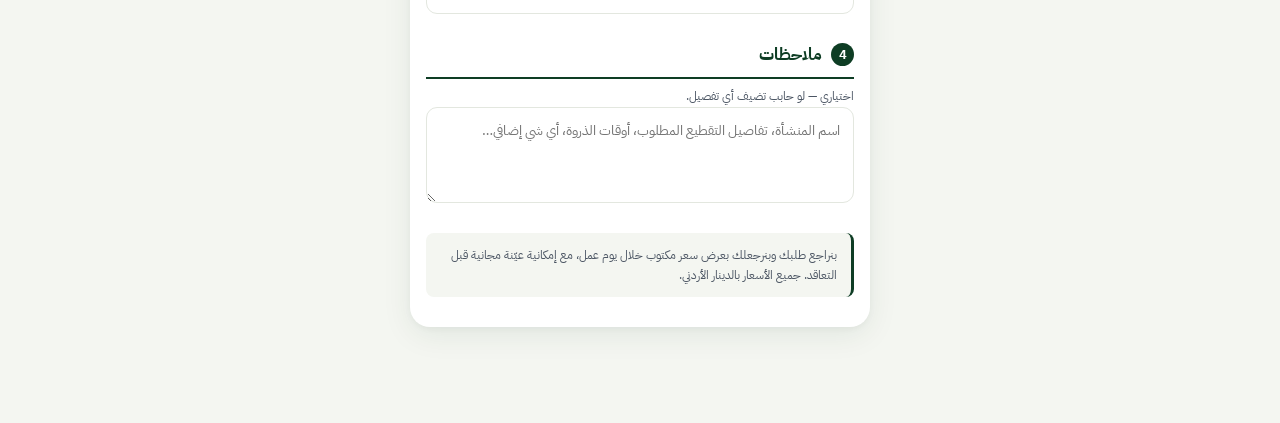
==== commit f8a2ca2a: "Price and order in kilos everywhere, and drop pack sizes from the pages Two units were on screen at " ====
--- a/quote.html
+++ b/quote.html
@@ -54,7 +54,7 @@
 
     <section class="step">
       <h2 class="step-heading"><span class="step-num">1</span> الأصناف والكميات</h2>
-      <p class="step-note">حدّد عدد الأكياس المطلوبة من كل صنف في التوصيلة الواحدة.</p>
+      <p class="step-note">حدّد الكمية بالكيلو لكل صنف في التوصيلة الواحدة. تقدر تكبس على الرقم وتكتبه مباشرة.</p>
       <div id="items"></div>
     </section>
 
--- a/assets/styles.css
+++ b/assets/styles.css
@@ -202,13 +202,6 @@
 .line-main { min-width: 0; }
 .name { font-size: 14.5px; font-weight: 600; line-height: 1.35; }
 
-.packs {
-  font-size: 11.5px;
-  font-weight: 400;
-  color: var(--text-soft);
-  margin-top: 1px;
-}
-.packs bdi { font-weight: 700; }
 
 /* سعر الكيلو مع الوحدة على جنبه */
 .price {
@@ -731,17 +724,6 @@
   margin-top: 1px;
 }
 
-.size-select {
-  margin-top: 5px;
-  border-radius: 8px;
-  font-size: 12px;
-  font-weight: 600;
-  min-height: 44px;
-  padding: 5px 10px;
-  padding-inline-end: 27px;
-  background-position: left 8px center;
-  background-size: 13px 13px;
-}
 
 .stepper {
   display: flex;
@@ -769,6 +751,34 @@
 }
 .step-btn:hover:not(:disabled) { background: var(--brand-tint); }
 .step-btn:disabled { opacity: .3; cursor: default; }
+
+/* خانة الكمية: يقدر يكتب 30 مرة وحدة بدل ثلاثين كبسة */
+.step-input {
+  width: 46px;
+  height: 38px;
+  border: 0;
+  background: none;
+  text-align: center;
+  font: inherit;
+  font-size: 16px;
+  font-weight: 700;
+  color: var(--text);
+  font-variant-numeric: tabular-nums;
+  direction: ltr;
+  padding: 0;
+  -moz-appearance: textfield;
+}
+.step-input::-webkit-outer-spin-button,
+.step-input::-webkit-inner-spin-button { -webkit-appearance: none; margin: 0; }
+.step-input:focus { outline: 2px solid var(--brand); outline-offset: -1px; border-radius: 6px; }
+
+.step-unit {
+  font-size: 11.5px;
+  font-weight: 700;
+  color: var(--text-soft);
+  padding-inline-end: 6px;
+  white-space: nowrap;
+}
 .stepper output {
   min-width: 28px;
   text-align: center;
@@ -849,8 +859,13 @@
 @media (max-width: 349px) {
   body { padding: 12px 8px 30px; }
   .catalogue { padding-inline: 10px; }
+  .steps { padding-inline: 10px; }
   .line { grid-template-columns: 44px minmax(0, 1fr) 82px; gap: 7px; padding: 9px 6px; }
   .name { font-size: 14px; }
+  /* على الشاشات الضيقة ينزل العدّاد تحت الاسم بدل أن يزاحمه */
+  .pick { grid-template-columns: 44px minmax(0, 1fr); gap: 8px; }
+  .pick.no-photo { grid-template-columns: minmax(0, 1fr); }
+  .pick .stepper { grid-column: 1 / -1; justify-self: start; margin-top: 6px; }
   .price b { font-size: 17px; min-width: 42px; }
   .service-grid, .dual { grid-template-columns: 1fr; }
 }
